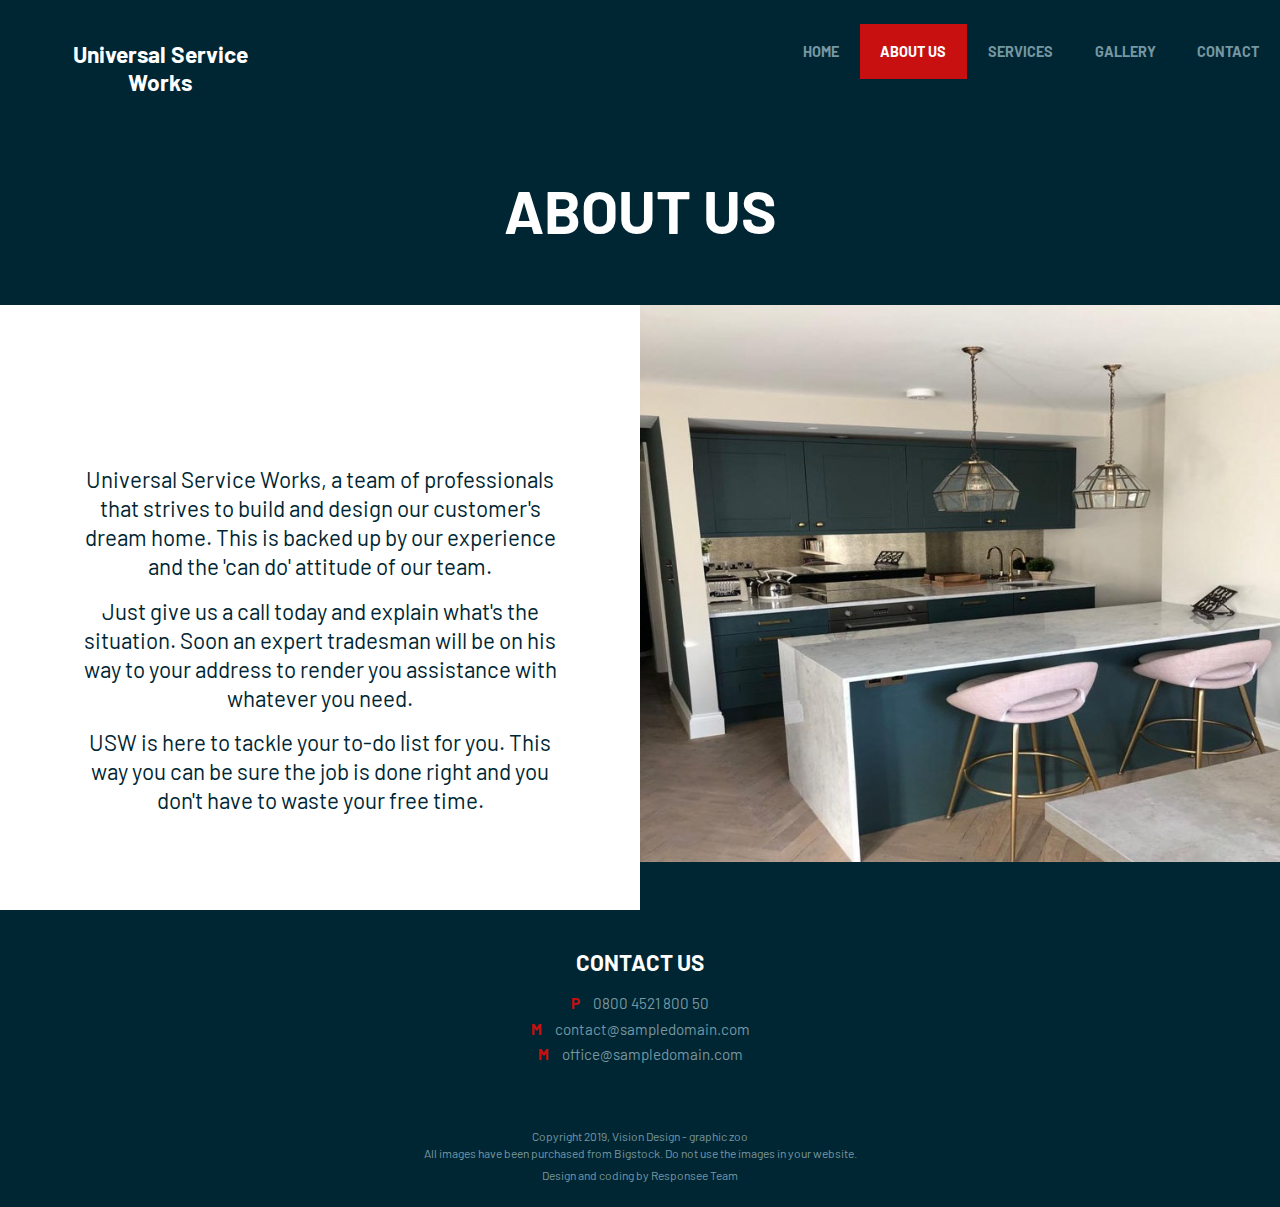
==== about-us.html @ 27ecaf03 "first commit ,base of the webpage" ====
<!DOCTYPE html>
<html lang="en-US">
 <head>
    <meta charset="UTF-8">
    <meta name="viewport" content="width=device-width, initial-scale=1.0" />
    <link rel="icon" href="favicon.png" type="image/x-icon">
    <title>Universal Service Works</title>
    <link rel="stylesheet" href="css/custom.css">
    <link rel="stylesheet" href="css/components.css">
    <link rel="stylesheet" href="css/icons.css">
    <link rel="stylesheet" href="css/responsee.css">
    <link rel="stylesheet" href="owl-carousel/owl.carousel.css">
    <link rel="stylesheet" href="owl-carousel/owl.theme.css">
    <!-- CUSTOM STYLE -->      
    <link rel="stylesheet" href="css/template-style.css">
    <link href="https://fonts.googleapis.com/css?family=Barlow:100,300,400,700,800&amp;subset=latin-ext" rel="stylesheet">  
    <script type="text/javascript" src="js/jquery-1.8.3.min.js"></script>
    <script type="text/javascript" src="js/jquery-ui.min.js"></script>    
 </head>

 <!--
    You can change the color scheme of the page. Just change the class of the <body> tag. 
    You can use this class: "primary-color-white", "primary-color-red", "primary-color-orange", "primary-color-blue", "primary-color-aqua", "primary-color-dark" 
    -->
    
    <!--
    Each element is able to have its own background or text color. Just change the class of the element.  
    You can use this class: 
    "background-white", "background-red", "background-orange", "background-blue", "background-aqua", "background-primary" 
    "text-white", "text-red", "text-orange", "text-blue", "text-aqua", "text-primary"
    -->

   <body class="size-1520 primary-color-red background-dark">
      <!-- PREMIUM FEATURES BUTTON
    	<a target="_blank" class="hide-s" href="../template/bricker-premium-responsive-business-template/" style="position:fixed;top:120px;right:-14px;z-index:10;"><img src="img/premium-features.png" alt=""></a> -->
      <!-- HEADER -->
      <header class="grid">
        <!-- Top Navigation -->
        <nav class="s-12 grid background-none background-primary-hightlight">
           <!-- logo -->
           <a href="index.html" class="m-12 l-3 padding-2x logo text-center" id="logo" >
               
            <b>Universal Service Works</b>
            <!-- <img src="img/logo.jpg"> -->
           </a>
           <div class="top-nav s-12 l-9"> 
              <ul class="top-ul right chevron">
                <li><a href="index.html">Home</a></li>
                <li><a href="about-us.html">About Us</a></li>
                <li><a href="services.html">Services</a></li>
                <li><a href="gallery.html">Gallery</a></li>
                <li><a href="contact.html">Contact</a></li>
              </ul>
           </div>
        </nav>
      </header>
      
      <!-- MAIN -->
      <main role="main">
        <!-- TOP SECTION -->
        <header class="grid">
        	<div class="s-12 padding-2x">
            <h1 class="text-strong text-white text-center center text-size-60 text-uppercase margin-bottom-20">About Us</h1>
           
          </div>
        </header>
  
        
        <!-- SECTION 1 -->
        <section class="grid">        
          <div class="l-6 background-white text-center padding-3x ">
            <h2 class="text-dark" id="about">Universal Service Works, a team of professionals that strives to build and design our customer's dream home. This is backed up by our experience and the 'can do' attitude of our team.</h2>
            <h2 class="text-dark">Just give us a call today and explain what's the situation. Soon an expert tradesman will be on his way to your address to render you assistance with whatever you need.</h2>
            <h2 class="text-dark">USW is here to tackle your to-do list for you. This way you can be sure the job is done right and you don't have to waste your free time.</h2>
           
          </div>
          
          <!-- Image-->
          <img class="l-6 hide-s hide-m" src="img/img-07.jpg">
        </section>
        
        <!-- SECTION 2
        <section class="grid margin margin-bottom padding-2x background-primary">
          <div class="s-12 m-6 l-3">
            <span class="timer text-size-50 text-white text-strong">1500</span>
            <h3 class="text-uppercase text-strong">Ultricies eros sociis</h3>
            <p class="text-size-16 margin-m-bottom-20">Eodem modo typi nonummy maecenas ultricies eros sociis hendrerit dictum.</p> 
          </div>

          <div class="s-12 m-6 l-3">
            <span class="timer text-size-50 text-white text-strong">95</span> <span class="text-size-50 text-white text-strong">%</span>
            <h3 class="text-uppercase text-strong">Magna condimentum suspendisse</h3>
            <p class="text-size-16 margin-m-bottom-20">Duis autem libero ullam magna condimentum suspendisse pellentesque.</p> 
          </div>

          <div class="s-12 m-6 l-3">
            <span class="timer text-size-50 text-white text-strong">287</span>
            <h3 class="text-uppercase text-strong">Consequat phasellus orci</h3>
            <p class="text-size-16 margin-m-bottom-20">Mirum est notare dolor consequat phasellus orci pellentesque hendrerit.</p> 
          </div>

          <div class="s-12 m-6 l-3">
            <span class="timer text-size-50 text-white text-strong">7</span> <span class="text-size-50 text-white text-strong">milion</span>
            <h3 class="text-uppercase text-strong">Augue et venenatis</h3>
            <p class="text-size-16 margin-m-bottom-20">Nam liber tempor erat augue et venenatis lorem ipsum dolor si amet.</p> 
          </div>
        </section>
        -->
        <!-- SECTION 3 
        <section class="grid margin">
          <h2 class="s-12 text-white text-thin text-size-30 text-white text-uppercase margin-top-bottom-20 center text-center">Our <b>Dream Team</b></h2> 
          <div class="s-12 m-6 l-2 margin-bottom">
            <img src="img/team-01.jpg"/>
            <h4 class="background-primary padding text-strong">Frank Star</h4>
            <p class="margin-bottom-10 text-primary text-uppercase">Boss</p>                                                                                                                                          
          </div>
          <div class="s-12 m-6 l-2 margin-bottom">
            <img src="img/team-02.jpg"/>
            <h4 class="background-primary padding text-strong">Jane Naismith</h4>
            <p class="margin-bottom-10 text-primary text-uppercase">Graphic Designer</p>                                                                                                                                          
          </div>
          <div class="s-12 m-6 l-2 margin-bottom"> 
            <img src="img/team-03.jpg"/>
            <h4 class="background-primary padding text-strong">Mark Stoner</h4>
            <p class="margin-bottom-10 text-primary text-uppercase">Web Designer</p>                                                                                                                                          
          </div>
          <div class="s-12 m-6 l-2 margin-bottom"> 
            <img src="img/team-04.jpg"/>
            <h4 class="background-primary padding text-strong">Steve Carpenter</h4>
            <p class="margin-bottom-10 text-primary text-uppercase">Web Developer</p>                                                                                                                                          
          </div>
          <div class="s-12 m-6 l-2 margin-bottom"> 
            <img src="img/team-05.jpg"/>
            <h4 class="background-primary padding text-strong">Steff Kingston</h4>
            <p class="margin-bottom-10 text-primary text-uppercase">Account Manager</p>                                                                                                                                          
          </div>
          <div class="s-12 m-6 l-2 margin-bottom"> 
            <img src="img/team-06.jpg"/>
            <h4 class="background-primary padding text-strong">John Sandman</h4>
            <p class="margin-bottom-10 text-primary text-uppercase">Account Manager</p>                                                                                                                                          
          </div>   
        </section>
                 -->
      </main>
      
       
      <!-- FOOTER -->
      <footer class="grid">
        <!-- Footer - top -->
        <!-- Image
        <div class="s-12 l-3 m-row-3 margin-bottom background-image" style="background-image:url(img/img-04.jpg)"></div>
        
        <div class="s-12 m-9 l-3 padding-2x margin-bottom background-dark">
           <h2 class="text-strong text-uppercase">Who We Are?</h2>
           <p>Lorem ipsum dolor sit amet, consectetuer adipiscing elit, sed diam nonummy nibh euismod tincidunt ut laoreet dolore magna aliquam erat volutpat. Lorem ipsum dolor sit amet, consectetuer adipiscing elit, sed diam nonummy.</p>
        </div>
        
        <div class="s-12 m-9 l-3 padding-2x margin-bottom background-dark">
           <h2 class="text-strong text-uppercase">Where We Are?</h2>
           <img class="full-img" src="img/map.svg" alt=""/>
        </div>
        -->
        <div class="s-12 padding-2x margin-bottom background-dark text-center">
           <h2 class="text-strong text-uppercase">Contact Us</h2>
           <p><b class="text-primary margin-right-10">P</b> 0800 4521 800 50</p>
           <p><b class="text-primary margin-right-10">M</b> <a class="text-primary-hover" href="mailto:contact@sampledomain.com">contact@sampledomain.com</a></p>
           <p><b class="text-primary margin-right-10">M</b> <a class="text-primary-hover" href="mailto:office@sampledomain.com">office@sampledomain.com</a></p>
        </div>
        
        <!-- Footer - bottom -->
        <div class="s-12 text-center margin-bottom">
          <p class="text-size-12">Copyright 2019, Vision Design - graphic zoo</p>
          <p class="text-size-12">All images have been purchased from Bigstock. Do not use the images in your website.</p>
          <p><a class="text-size-12 text-primary-hover" href="http://www.myresponsee.com" title="Responsee - lightweight responsive framework">Design and coding by Responsee Team</a></p>
        </div>
      </footer>                                                                    
      <script type="text/javascript" src="js/responsee.js"></script>
      <script type="text/javascript" src="owl-carousel/owl.carousel.js"></script>
      <script type="text/javascript" src="js/template-scripts.js"></script>

   </body>
</html>
---- css/custom.css ----
/*id  */
#who {
    margin-bottom: 2em !important;
}

#logo {
    font-size: 1.5em !important ;
    color: white !important ;
}

#about {
    padding-top: 5rem !important ;
}
---- css/components.css ----
/*
 * Components CSS - v6 - 2016-07-08
 * https://www.myresponsee.com
 * Copyright 2019, Vision Design - graphic zoo
 * Free to use under the MIT license.
*/
/* Tabs */
.tab-item {
  background: none repeat scroll 0 0 #fff;
  display: none;
  padding: 1.25rem 0;
}
.tab-item.tab-active {
  display: block;
}
.tab-content > .tab-label {
  display: none;
}
.tab-nav > .tab-label {
  float:left;
}
a.tab-label, a.tab-label:link, a.tab-label:visited, a.tab-label:hover {
  background: none repeat scroll 0 0 #262626;
  color: #fff;
  margin-right: 1px;
  padding: 0.625rem 1.25rem;
  transition: background 0.20s linear 0s;
  -o-transition: background 0.20s linear 0s;
  -ms-transition: background 0.20s linear 0s;
  -moz-transition: background 0.20s linear 0s;
  -webkit-transition: background 0.20s linear 0s;
}
a.tab-label:hover,a.tab-label.active-btn {
  background: none repeat scroll 0 0 #999;
}
.tab-label.active-btn {
  cursor: default;
}
.tab-content {
  text-align: left;
}
@media screen and (max-width:768px) {    
  .tab-nav > .tab-label {
    margin: 0.5px 0;
    width: 100%;
  }
}
/* Custom forms */
form.customform input, form.customform select, form.customform textarea, form.customform button {
 font-size:0.9rem;
 font-family:inherit;
 margin-bottom:1.25rem;
} 
form.customform input, form.customform select {height: 2.7rem;}
form.customform input, form.customform textarea, form.customform select { 
 background: none repeat scroll 0 0 #F5F5F5;
 transition: background 0.20s linear 0s;
 -o-transition: background 0.20s linear 0s;
 -ms-transition: background 0.20s linear 0s;
 -moz-transition: background 0.20s linear 0s;
 -webkit-transition: background 0.20s linear 0s;
}
form.customform input:hover, form.customform textarea:hover, form.customform select:hover, form.customform input:focus, form.customform textarea:focus, form.customform select:focus {background: none repeat scroll 0 0 #fff;}
form.customform input, form.customform textarea, form.customform select {
 background: none repeat scroll 0 0 #F5F5F5;
 border: 1px solid #E0E0E0;
 padding: 0.625rem;
 width: 100%;
}
form.customform input[type="file"] {
 border: 1px solid #E0E0E0;
 height: auto;
 max-height: 2.7rem;
 min-height: 2.7rem;
 padding: 0.4rem;
 width: 100%;
}
form.customform input[type="radio"], form.customform input[type="checkbox"] {
 margin-right: 0.625rem;
 width:auto;
 padding:0;
 height:auto;
}
form.customform option {padding: 0.625rem;}
form.customform select[multiple="multiple"] {height: auto;}
form.customform button {
 width: 100%;
 background: none repeat scroll 0 0 #152732;
 border: 0 none;
 color: #fff;
 height: 2.7rem;
 padding: 0.625rem;
 cursor:pointer;
 width: 100%;
 transition: background 0.20s linear 0s;
 -o-transition: background 0.20s linear 0s;
 -ms-transition: background 0.20s linear 0s;
 -moz-transition: background 0.20s linear 0s;
 -webkit-transition: background 0.20s linear 0s;
}
/* Tooltip */
a.tooltip-container,.tooltip-container {
  border-bottom:1px dotted;
  border-bottom-color: color;
  cursor: help;
  font-weight: 600;
}
a .tooltip-content,.tooltip-content {
  background: #152732 none repeat scroll 0 0;
  color: #fff!important;
  border-radius: 3px;
  display: none;
  font-size: 0.8rem;
  font-weight: normal;
  line-height: 1.3rem;
  margin-top: -1.25rem;
  max-width: 300px;
  padding: 0.625rem;
  position: absolute;
  z-index: 10;
}
.tooltip-content::after {
  border-left: 9px solid transparent;
  border-right: 9px solid transparent;
  border-top: 7px solid #152732;
  bottom: -5px;
  clear: both;
  content: "";
  height: 0;
  left: 50%;
  margin-left: -5px;
  position: absolute;
  width: 0;
}
a.tooltip-content.tooltip-bottom,.tooltip-content.tooltip-bottom {
  margin-top: 1.25rem;
}
.tooltip-content.tooltip-bottom::after {
  border-left: 9px solid transparent;
  border-right: 9px solid transparent;
  border-top: 0;
  border-bottom: 7px solid #152732;
  top: -5px;
}
/* Buttons */
.button,a.button,a.button:link,a.button:active,a.button:visited {
  background: #777 none repeat scroll 0 0;
  border: 0;
  color: #fff;
  cursor: pointer;
  display: inline-block;
  font-size: 0.85rem;
  padding: 0.825rem 1rem;
  text-align: center;
  transition: all 0.20s linear 0s;
  -o-transition: all 0.20s linear 0s;
  -ms-transition: all 0.20s linear 0s;
  -moz-transition: all 0.20s linear 0s;
  -webkit-transition: all 0.20s linear 0s;
}
.button.rounded-btn {
  border-radius: 4px;
}
.button.rounded-full-btn {
  border-radius: 100px;
}
.button:hover {box-shadow: 0 0 10px 100px rgba(255,255,255,0.15) inset;}
.button.secondary-btn,a.button.secondary-btn,a.button.secondary-btn:link,a.button.secondary-btn:active,a.button.secondary-btn:visited {
  background: #444 none repeat scroll 0 0;
}
.button.cancel-btn,a.button.cancel-btn,a.button.cancel-btn:link,a.button.cancel-btn:active,a.button.cancel-btn:visited {
  background: #dc003a none repeat scroll 0 0;
}
.button.submit-btn,a.button.submit-btn,a.button.submit-btn:link,a.button.submit-btn:active,a.button.submit-btn:visited {
  background: #b4bf04 none repeat scroll 0 0;
}
.button.reload-btn,a.button.reload-btn,a.button.reload-btn:link,a.button.reload-btn:active,a.button.reload-btn:visited {
  background: #ff9800 none repeat scroll 0 0;
}
.button.disabled-btn {
  cursor: not-allowed!important;
  opacity: 0.2;
}
.button i {
  background: rgba(0, 0, 0, 0.1) none repeat scroll 0 0;
  border-radius: 27px;
  color: #fff!important;
  display: inline-block;
  font-size: 0.8rem;
  height: 27px;
  line-height: 27px;
  margin-right: 5px;
  width: 27px;
  transition: all 0.20s linear 0s;
  -o-transition: all 0.20s linear 0s;
  -ms-transition: all 0.20s linear 0s;
  -moz-transition: all 0.20s linear 0s;
  -webkit-transition: all 0.20s linear 0s;
}
.button:hover > i {
  background: rgba(0, 0, 0, 0.06) none repeat scroll 0 0;
}
.grid .button {
    width: 100%;
}
---- css/icons.css ----
/* Icon font - MFG labs */
@font-face {
  font-family: 'mfg';
    src: url('../font/mfglabsiconset-webfont.eot');
    src: url('../font/mfglabsiconset-webfont.svg#mfg_labs_iconsetregular') format('svg'),
   		   url('../font/mfglabsiconset-webfont.eot?#iefix') format('embedded-opentype'),
         url('../font/mfglabsiconset-webfont.woff') format('woff'),
         url('../font/mfglabsiconset-webfont.ttf') format('truetype');
    font-weight: normal;
    font-style: normal;
}

.icon-cloud,
.icon-at,
.icon-plus,
.icon-minus,
.icon-arrow_up,
.icon-arrow_down,
.icon-arrow_right,
.icon-arrow_left,
.icon-chevron_down,
.icon-chevron_up,
.icon-chevron_right,
.icon-chevron_left,
.icon-reorder,
.icon-list,
.icon-reorder_square,
.icon-reorder_square_line,
.icon-coverflow,
.icon-coverflow_line,
.icon-pause,
.icon-play,
.icon-step_forward,
.icon-step_backward,
.icon-fast_forward,
.icon-fast_backward,
.icon-cloud_upload,
.icon-cloud_download,
.icon-data_science,
.icon-data_science_black,
.icon-globe,
.icon-globe_black,
.icon-math_ico,
.icon-math,
.icon-math_black,
.icon-paperplane_ico,
.icon-paperplane,
.icon-paperplane_black,
.icon-color_balance,
.icon-star,
.icon-star_half,
.icon-star_empty,
.icon-star_half_empty,
.icon-reload,
.icon-heart,
.icon-heart_broken,
.icon-hashtag,
.icon-reply,
.icon-retweet,
.icon-signin,
.icon-signout,
.icon-download,
.icon-upload,
.icon-placepin,
.icon-display_screen,
.icon-tablet,
.icon-smartphone,
.icon-connected_object,
.icon-lock,
.icon-unlock,
.icon-camera,
.icon-isight,
.icon-video_camera,
.icon-random,
.icon-message,
.icon-discussion,
.icon-calendar,
.icon-ringbell,
.icon-movie,
.icon-mail,
.icon-pen,
.icon-settings,
.icon-measure,
.icon-vector,
.icon-vector_pen,
.icon-mute_on,
.icon-mute_off,
.icon-home,
.icon-sheet,
.icon-arrow_big_right,
.icon-arrow_big_left,
.icon-arrow_big_down,
.icon-arrow_big_up,
.icon-dribbble_circle,
.icon-dribbble,
.icon-facebook_circle,
.icon-facebook,
.icon-git_circle_alt,
.icon-git_circle,
.icon-git,
.icon-octopus,
.icon-twitter_circle,
.icon-twitter,
.icon-google_plus_circle,
.icon-google_plus,
.icon-linked_in_circle,
.icon-linked_in,
.icon-instagram,
.icon-instagram_circle,
.icon-mfg_icon,
.icon-xing,
.icon-xing_circle,
.icon-mfg_icon_circle,
.icon-user,
.icon-user_male,
.icon-user_female,
.icon-users,
.icon-file_open,
.icon-file_close,
.icon-file_alt,
.icon-file_close_alt,
.icon-attachment,
.icon-check,
.icon-cross_mark,
.icon-cancel_circle,
.icon-check_circle,
.icon-magnifying,
.icon-inbox,
.icon-clock,
.icon-stopwatch,
.icon-hourglass,
.icon-trophy,
.icon-unlock_alt,
.icon-lock_alt,
.icon-arrow_doubled_right,
.icon-arrow_doubled_left,
.icon-arrow_doubled_down,
.icon-arrow_doubled_up,
.icon-link,
.icon-warning,
.icon-warning_alt,
.icon-magnifying_plus,
.icon-magnifying_minus,
.icon-white_question,
.icon-black_question,
.icon-stop,
.icon-share,
.icon-eye,
.icon-trash_can,
.icon-hard_drive,
.icon-information_black,
.icon-information_white,
.icon-printer,
.icon-letter,
.icon-soundcloud,
.icon-soundcloud_circle,
.icon-anchor,
.icon-female_sign,
.icon-male_sign,
.icon-joystick,
.icon-high_voltage,
.icon-fire,
.icon-newspaper,
.icon-chart,
.icon-spread,
.icon-spinner_1,
.icon-spinner_2,
.icon-chart_alt,
.icon-label,
.icon-brush,
.icon-refresh,
.icon-node,
.icon-node_2,
.icon-node_3,
.icon-link_2_nodes,
.icon-link_3_nodes,
.icon-link_loop_nodes,
.icon-node_size,
.icon-node_color,
.icon-layout_directed,
.icon-layout_radial,
.icon-layout_hierarchical,
.icon-node_link_direction,
.icon-node_link_short_path,
.icon-node_cluster,
.icon-display_graph,
.icon-node_link_weight,
.icon-more_node_links,
.icon-node_shape,
.icon-node_icon,
.icon-node_text,
.icon-node_link_text,
.icon-node_link_color,
.icon-node_link_shape,
.icon-credit_card,
.icon-disconnect,
.icon-graph,
.icon-new_user {
  font-family: 'mfg';
  font-style: normal;
  font-variant: normal;
  font-weight: normal;
  color:#e3e3e3;
  speak: none; 
  text-transform: none;
  /* Better Font Rendering =========== */
  -webkit-font-smoothing: antialiased;
  -moz-osx-font-smoothing: grayscale;
}
.icon2x {font-size: 2rem;}
.icon3x {font-size: 3rem;}

.icon-cloud:before { content: "\2601"; }
.icon-at:before { content: "\0040"; }
.icon-plus:before { content: "\002B"; }
.icon-minus:before { content: "\2212"; }
.icon-arrow_up:before { content: "\2191"; }
.icon-arrow_down:before { content: "\2193"; }
.icon-arrow_right:before { content: "\2192"; }
.icon-arrow_left:before { content: "\2190"; }
.icon-chevron_down:before { content: "\f004"; }
.icon-chevron_up:before { content: "\f005"; }
.icon-chevron_right:before { content: "\f006"; }
.icon-chevron_left:before { content: "\f007"; }
.icon-reorder:before { content: "\f008"; }
.icon-list:before { content: "\f009"; }
.icon-reorder_square:before { content: "\f00a"; }
.icon-reorder_square_line:before { content: "\f00b"; }
.icon-coverflow:before { content: "\f00c"; }
.icon-coverflow_line:before { content: "\f00d"; }
.icon-pause:before { content: "\f00e"; }
.icon-play:before { content: "\f00f"; }
.icon-step_forward:before { content: "\f010"; }
.icon-step_backward:before { content: "\f011"; }
.icon-fast_forward:before { content: "\f012"; }
.icon-fast_backward:before { content: "\f013"; }
.icon-cloud_upload:before { content: "\f014"; }
.icon-cloud_download:before { content: "\f015"; }
.icon-data_science:before { content: "\f016"; }
.icon-data_science_black:before { content: "\f017"; }
.icon-globe:before { content: "\f018"; }
.icon-globe_black:before { content: "\f019"; }
.icon-math_ico:before { content: "\f01a"; }
.icon-math:before { content: "\f01b"; }
.icon-math_black:before { content: "\f01c"; }
.icon-paperplane_ico:before { content: "\f01d"; }
.icon-paperplane:before { content: "\f01e"; }
.icon-paperplane_black:before { content: "\f01f"; }
.icon-color_balance:before { content: "\f020"; }
.icon-star:before { content: "\2605"; }
.icon-star_half:before { content: "\f022"; }
.icon-star_empty:before { content: "\2606"; }
.icon-star_half_empty:before { content: "\f024"; }
.icon-reload:before { content: "\f025"; }
.icon-heart:before { content: "\2665"; }
.icon-heart_broken:before { content: "\f028"; }
.icon-hashtag:before { content: "\f029"; }
.icon-reply:before { content: "\f02a"; }
.icon-retweet:before { content: "\f02b"; }
.icon-signin:before { content: "\f02c"; }
.icon-signout:before { content: "\f02d"; }
.icon-download:before { content: "\f02e"; }
.icon-upload:before { content: "\f02f"; }
.icon-placepin:before { content: "\f031"; }
.icon-display_screen:before { content: "\f032"; }
.icon-tablet:before { content: "\f033"; }
.icon-smartphone:before { content: "\f034"; }
.icon-connected_object:before { content: "\f035"; }
.icon-lock:before { content: "\F512"; }
.icon-unlock:before { content: "\F513"; }
.icon-camera:before { content: "\F4F7"; }
.icon-isight:before { content: "\f039"; }
.icon-video_camera:before { content: "\f03a"; }
.icon-random:before { content: "\f03b"; }
.icon-message:before { content: "\F4AC"; }
.icon-discussion:before { content: "\f03d"; }
.icon-calendar:before { content: "\F4C5"; }
.icon-ringbell:before { content: "\f03f"; }
.icon-movie:before { content: "\f040"; }
.icon-mail:before { content: "\2709"; }
.icon-pen:before { content: "\270F"; }
.icon-settings:before { content: "\9881"; }
.icon-measure:before { content: "\f044"; }
.icon-vector:before { content: "\f045"; }
.icon-vector_pen:before { content: "\2712"; }
.icon-mute_on:before { content: "\f047"; }
.icon-mute_off:before { content: "\f048"; }
.icon-home:before { content: "\2302"; }
.icon-sheet:before { content: "\f04a"; }
.icon-arrow_big_right:before { content: "\21C9"; }
.icon-arrow_big_left:before { content: "\21C7"; }
.icon-arrow_big_down:before { content: "\21CA"; }
.icon-arrow_big_up:before { content: "\21C8"; }
.icon-dribbble_circle:before { content: "\f04f"; }
.icon-dribbble:before { content: "\f050"; }
.icon-facebook_circle:before { content: "\f051"; }
.icon-facebook:before { content: "\f052"; }
.icon-git_circle_alt:before { content: "\f053"; }
.icon-git_circle:before { content: "\f054"; }
.icon-git:before { content: "\f055"; }
.icon-octopus:before { content: "\f056"; }
.icon-twitter_circle:before { content: "\f057"; }
.icon-twitter:before { content: "\f058"; }
.icon-google_plus_circle:before { content: "\f059"; }
.icon-google_plus:before { content: "\f05a"; }
.icon-linked_in_circle:before { content: "\f05b"; }
.icon-linked_in:before { content: "\f05c"; }
.icon-instagram:before { content: "\f05d"; }
.icon-instagram_circle:before { content: "\f05e"; }
.icon-mfg_icon:before { content: "\f05f"; }
.icon-xing:before { content: "\F532"; }
.icon-xing_circle:before { content: "\F533"; }
.icon-mfg_icon_circle:before { content: "\f060"; }
.icon-user:before { content: "\f061"; }
.icon-user_male:before { content: "\f062"; }
.icon-user_female:before { content: "\f063"; }
.icon-users:before { content: "\f064"; }
.icon-file_open:before { content: "\F4C2"; }
.icon-file_close:before { content: "\f067"; }
.icon-file_alt:before { content: "\f068"; }
.icon-file_close_alt:before { content: "\f069"; }
.icon-attachment:before { content: "\f06a"; }
.icon-check:before { content: "\2713"; }
.icon-cross_mark:before { content: "\274C"; }
.icon-cancel_circle:before { content: "\F06E"; }
.icon-check_circle:before { content: "\f06d"; }
.icon-magnifying:before { content: "\F50D"; }
.icon-inbox:before { content: "\f070"; }
.icon-clock:before { content: "\23F2"; }
.icon-stopwatch:before { content: "\23F1"; }
.icon-hourglass:before { content: "\231B"; }
.icon-trophy:before { content: "\f074"; }
.icon-unlock_alt:before { content: "\F075"; }
.icon-lock_alt:before { content: "\F510"; }
.icon-arrow_doubled_right:before { content: "\21D2"; }
.icon-arrow_doubled_left:before { content: "\21D0"; }
.icon-arrow_doubled_down:before { content: "\21D3"; }
.icon-arrow_doubled_up:before { content: "\21D1"; }
.icon-link:before { content: "\f07B"; }
.icon-warning:before { content: "\2757"; }
.icon-warning_alt:before { content: "\2755"; }
.icon-magnifying_plus:before { content: "\f07E"; }
.icon-magnifying_minus:before { content: "\f07F"; }
.icon-white_question:before { content: "\2754"; }
.icon-black_question:before { content: "\2753"; }
.icon-stop:before { content: "\f080"; }
.icon-share:before { content: "\f081"; }
.icon-eye:before { content: "\f082"; }
.icon-trash_can:before { content: "\f083"; }
.icon-hard_drive:before { content: "\f084"; }
.icon-information_black:before { content: "\f085"; }
.icon-information_white:before { content: "\f086"; }
.icon-printer:before { content: "\f087"; }
.icon-letter:before { content: "\f088"; }
.icon-soundcloud:before { content: "\f089"; }
.icon-soundcloud_circle:before { content: "\f08A"; }
.icon-anchor:before { content: "\2693"; }
.icon-female_sign:before { content: "\2640"; }
.icon-male_sign:before { content: "\2642"; }
.icon-joystick:before { content: "\F514"; }
.icon-high_voltage:before { content: "\26A1"; }
.icon-fire:before { content: "\F525"; }
.icon-newspaper:before { content: "\F4F0"; }
.icon-chart:before { content: "\F526"; }
.icon-spread:before { content: "\F527"; }
.icon-spinner_1:before { content: "\F528"; }
.icon-spinner_2:before { content: "\F529"; }
.icon-chart_alt:before { content: "\F530"; }
.icon-label:before { content: "\F531"; }
.icon-brush:before { content: "\E000"; }
.icon-refresh:before { content: "\E001"; }
.icon-node:before { content: "\E002"; }
.icon-node_2:before { content: "\E003"; }
.icon-node_3:before { content: "\E004"; }
.icon-link_2_nodes:before { content: "\E005"; }
.icon-link_3_nodes:before { content: "\E006"; }
.icon-link_loop_nodes:before { content: "\E007"; }
.icon-node_size:before { content: "\E008"; }
.icon-node_color:before { content: "\E009"; }
.icon-layout_directed:before { content: "\E010"; }
.icon-layout_radial:before { content: "\E011"; }
.icon-layout_hierarchical:before { content: "\E012"; }
.icon-node_link_direction:before { content: "\E013"; }
.icon-node_link_short_path:before { content: "\E014"; }
.icon-node_cluster:before { content: "\E015"; }
.icon-display_graph:before { content: "\E016"; }
.icon-node_link_weight:before { content: "\E017"; }
.icon-more_node_links:before { content: "\E018"; }
.icon-node_shape:before { content: "\E00A"; }
.icon-node_icon:before { content: "\E00B"; }
.icon-node_text:before { content: "\E00C"; }
.icon-node_link_text:before { content: "\E00D"; }
.icon-node_link_color:before { content: "\E00E"; }
.icon-node_link_shape:before { content: "\E00F"; }
.icon-credit_card:before { content: "\F4B3"; }
.icon-disconnect:before { content: "\F534"; }
.icon-graph:before { content: "\F535"; }
.icon-new_user:before { content: "\F536"; }


/* Icon font - Simple Line Icons */
@font-face {
  font-family: 'sli';
  src: url('../font/Simple-Line-Icons.eot?v=2.2.2');
  src: url('../font/Simple-Line-Icons.eot?v=2.2.2#iefix') format('embedded-opentype'), url('../font/Simple-Line-Icons.ttf?v=2.2.2') format('truetype'), url('../font/Simple-Line-Icons.woff2?v=2.2.2') format('woff2'), url('../font/Simple-Line-Icons.woff?v=2.2.2') format('woff'), url('../font/Simple-Line-Icons.svg?v=2.2.2#simple-line-icons') format('svg');
  font-weight: normal;
  font-style: normal;
}

.icon-sli-user,
.icon-sli-people,
.icon-sli-user-female,
.icon-sli-user-follow,
.icon-sli-user-following,
.icon-sli-user-unfollow,
.icon-sli-login,
.icon-sli-logout,
.icon-sli-emotsmile,
.icon-sli-phone,
.icon-sli-call-end,
.icon-sli-call-in,
.icon-sli-call-out,
.icon-sli-map,
.icon-sli-location-pin,
.icon-sli-direction,
.icon-sli-directions,
.icon-sli-compass,
.icon-sli-layers,
.icon-sli-menu,
.icon-sli-list,
.icon-sli-options-vertical,
.icon-sli-options,
.icon-sli-arrow-down,
.icon-sli-arrow-left,
.icon-sli-arrow-right,
.icon-sli-arrow-up,
.icon-sli-arrow-up-circle,
.icon-sli-arrow-left-circle,
.icon-sli-arrow-right-circle,
.icon-sli-arrow-down-circle,
.icon-sli-check,
.icon-sli-clock,
.icon-sli-plus,
.icon-sli-minus,
.icon-sli-close,
.icon-sli-organization,
.icon-sli-trophy,
.icon-sli-screen-smartphone,
.icon-sli-screen-desktop,
.icon-sli-plane,
.icon-sli-notebook,
.icon-sli-mustache,
.icon-sli-mouse,
.icon-sli-magnet,
.icon-sli-energy,
.icon-sli-disc,
.icon-sli-cursor,
.icon-sli-cursor-move,
.icon-sli-crop,
.icon-sli-chemistry,
.icon-sli-speedometer,
.icon-sli-shield,
.icon-sli-screen-tablet,
.icon-sli-magic-wand,
.icon-sli-hourglass,
.icon-sli-graduation,
.icon-sli-ghost,
.icon-sli-game-controller,
.icon-sli-fire,
.icon-sli-eyeglass,
.icon-sli-envelope-open,
.icon-sli-envelope-letter,
.icon-sli-bell,
.icon-sli-badge,
.icon-sli-anchor,
.icon-sli-wallet,
.icon-sli-vector,
.icon-sli-speech,
.icon-sli-puzzle,
.icon-sli-printer,
.icon-sli-present,
.icon-sli-playlist,
.icon-sli-pin,
.icon-sli-picture,
.icon-sli-handbag,
.icon-sli-globe-alt,
.icon-sli-globe,
.icon-sli-folder-alt,
.icon-sli-folder,
.icon-sli-film,
.icon-sli-feed,
.icon-sli-drop,
.icon-sli-drawer,
.icon-sli-docs,
.icon-sli-doc,
.icon-sli-diamond,
.icon-sli-cup,
.icon-sli-calculator,
.icon-sli-bubbles,
.icon-sli-briefcase,
.icon-sli-book-open,
.icon-sli-basket-loaded,
.icon-sli-basket,
.icon-sli-bag,
.icon-sli-action-undo,
.icon-sli-action-redo,
.icon-sli-wrench,
.icon-sli-umbrella,
.icon-sli-trash,
.icon-sli-tag,
.icon-sli-support,
.icon-sli-frame,
.icon-sli-size-fullscreen,
.icon-sli-size-actual,
.icon-sli-shuffle,
.icon-sli-share-alt,
.icon-sli-share,
.icon-sli-rocket,
.icon-sli-question,
.icon-sli-pie-chart,
.icon-sli-pencil,
.icon-sli-note,
.icon-sli-loop,
.icon-sli-home,
.icon-sli-grid,
.icon-sli-graph,
.icon-sli-microphone,
.icon-sli-music-tone-alt,
.icon-sli-music-tone,
.icon-sli-earphones-alt,
.icon-sli-earphones,
.icon-sli-equalizer,
.icon-sli-like,
.icon-sli-dislike,
.icon-sli-control-start,
.icon-sli-control-rewind,
.icon-sli-control-play,
.icon-sli-control-pause,
.icon-sli-control-forward,
.icon-sli-control-end,
.icon-sli-volume-1,
.icon-sli-volume-2,
.icon-sli-volume-off,
.icon-sli-calendar,
.icon-sli-bulb,
.icon-sli-chart,
.icon-sli-ban,
.icon-sli-bubble,
.icon-sli-camrecorder,
.icon-sli-camera,
.icon-sli-cloud-download,
.icon-sli-cloud-upload,
.icon-sli-envelope,
.icon-sli-eye,
.icon-sli-flag,
.icon-sli-heart,
.icon-sli-info,
.icon-sli-key,
.icon-sli-link,
.icon-sli-lock,
.icon-sli-lock-open,
.icon-sli-magnifier,
.icon-sli-magnifier-add,
.icon-sli-magnifier-remove,
.icon-sli-paper-clip,
.icon-sli-paper-plane,
.icon-sli-power,
.icon-sli-refresh,
.icon-sli-reload,
.icon-sli-settings,
.icon-sli-star,
.icon-sli-symbol-female,
.icon-sli-symbol-male,
.icon-sli-target,
.icon-sli-credit-card,
.icon-sli-paypal,
.icon-sli-social-tumblr,
.icon-sli-social-twitter,
.icon-sli-social-facebook,
.icon-sli-social-instagram,
.icon-sli-social-linkedin,
.icon-sli-social-pinterest,
.icon-sli-social-github,
.icon-sli-social-google,
.icon-sli-social-reddit,
.icon-sli-social-skype,
.icon-sli-social-dribbble,
.icon-sli-social-behance,
.icon-sli-social-foursqare,
.icon-sli-social-soundcloud,
.icon-sli-social-spotify,
.icon-sli-social-stumbleupon,
.icon-sli-social-youtube,
.icon-sli-social-dropbox {
  font-family: 'sli';
  font-style: normal;  
  font-variant: normal;
  font-weight: normal;
  color:#e3e3e3;
  speak: none;
  text-transform: none;
  /* Better Font Rendering =========== */
  -webkit-font-smoothing: antialiased;
  -moz-osx-font-smoothing: grayscale;
}
.icon-sli-user:before { content: "\e005"; }
.icon-sli-people:before { content: "\e001"; }
.icon-sli-user-female:before { content: "\e000"; }
.icon-sli-user-follow:before { content: "\e002"; }
.icon-sli-user-following:before { content: "\e003"; }
.icon-sli-user-unfollow:before { content: "\e004"; }
.icon-sli-login:before { content: "\e066"; }
.icon-sli-logout:before { content: "\e065"; }
.icon-sli-emotsmile:before { content: "\e021"; }
.icon-sli-phone:before { content: "\e600"; }
.icon-sli-call-end:before { content: "\e048"; }
.icon-sli-call-in:before { content: "\e047"; }
.icon-sli-call-out:before { content: "\e046"; }
.icon-sli-map:before { content: "\e033"; }
.icon-sli-location-pin:before { content: "\e096"; }
.icon-sli-direction:before { content: "\e042"; }
.icon-sli-directions:before { content: "\e041"; }
.icon-sli-compass:before { content: "\e045"; }
.icon-sli-layers:before { content: "\e034"; }
.icon-sli-menu:before { content: "\e601"; }
.icon-sli-list:before { content: "\e067"; }
.icon-sli-options-vertical:before { content: "\e602"; }
.icon-sli-options:before { content: "\e603"; }
.icon-sli-arrow-down:before { content: "\e604"; }
.icon-sli-arrow-left:before { content: "\e605"; }
.icon-sli-arrow-right:before { content: "\e606"; }
.icon-sli-arrow-up:before { content: "\e607"; }
.icon-sli-arrow-up-circle:before { content: "\e078"; }
.icon-sli-arrow-left-circle:before { content: "\e07a"; }
.icon-sli-arrow-right-circle:before { content: "\e079"; }
.icon-sli-arrow-down-circle:before { content: "\e07b"; }
.icon-sli-check:before { content: "\e080"; }
.icon-sli-clock:before { content: "\e081"; }
.icon-sli-plus:before { content: "\e095"; }
.icon-sli-minus:before { content: "\e615"; }
.icon-sli-close:before { content: "\e082"; }
.icon-sli-organization:before { content: "\e616"; }

.icon-sli-trophy:before { content: "\e006"; }
.icon-sli-screen-smartphone:before { content: "\e010"; }
.icon-sli-screen-desktop:before { content: "\e011"; }
.icon-sli-plane:before { content: "\e012"; }
.icon-sli-notebook:before { content: "\e013"; }
.icon-sli-mustache:before { content: "\e014"; }
.icon-sli-mouse:before { content: "\e015"; }
.icon-sli-magnet:before { content: "\e016"; }
.icon-sli-energy:before { content: "\e020"; }
.icon-sli-disc:before { content: "\e022"; }
.icon-sli-cursor:before { content: "\e06e"; }
.icon-sli-cursor-move:before { content: "\e023"; }
.icon-sli-crop:before { content: "\e024"; }
.icon-sli-chemistry:before { content: "\e026"; }
.icon-sli-speedometer:before { content: "\e007"; }
.icon-sli-shield:before { content: "\e00e"; }
.icon-sli-screen-tablet:before { content: "\e00f"; }
.icon-sli-magic-wand:before { content: "\e017"; }
.icon-sli-hourglass:before { content: "\e018"; }
.icon-sli-graduation:before { content: "\e019"; }
.icon-sli-ghost:before { content: "\e01a"; }
.icon-sli-game-controller:before { content: "\e01b"; }
.icon-sli-fire:before { content: "\e01c"; }
.icon-sli-eyeglass:before { content: "\e01d"; }
.icon-sli-envelope-open:before { content: "\e01e"; }
.icon-sli-envelope-letter:before { content: "\e01f"; }
.icon-sli-bell:before { content: "\e027"; }
.icon-sli-badge:before { content: "\e028"; }
.icon-sli-anchor:before { content: "\e029"; }
.icon-sli-wallet:before { content: "\e02a"; }
.icon-sli-vector:before { content: "\e02b"; }
.icon-sli-speech:before { content: "\e02c"; }
.icon-sli-puzzle:before { content: "\e02d"; }
.icon-sli-printer:before { content: "\e02e"; }
.icon-sli-present:before { content: "\e02f"; }
.icon-sli-playlist:before { content: "\e030"; }
.icon-sli-pin:before { content: "\e031"; }
.icon-sli-picture:before { content: "\e032"; }
.icon-sli-handbag:before { content: "\e035"; }
.icon-sli-globe-alt:before { content: "\e036"; }
.icon-sli-globe:before { content: "\e037"; }
.icon-sli-folder-alt:before { content: "\e039"; }
.icon-sli-folder:before { content: "\e089"; }
.icon-sli-film:before { content: "\e03a"; }
.icon-sli-feed:before { content: "\e03b"; }
.icon-sli-drop:before { content: "\e03e"; }
.icon-sli-drawer:before { content: "\e03f"; }
.icon-sli-docs:before { content: "\e040"; }
.icon-sli-doc:before { content: "\e085"; }
.icon-sli-diamond:before { content: "\e043"; }
.icon-sli-cup:before { content: "\e044"; }
.icon-sli-calculator:before { content: "\e049"; }
.icon-sli-bubbles:before { content: "\e04a"; }
.icon-sli-briefcase:before { content: "\e04b"; }
.icon-sli-book-open:before { content: "\e04c"; }
.icon-sli-basket-loaded:before { content: "\e04d"; }
.icon-sli-basket:before { content: "\e04e"; }
.icon-sli-bag:before { content: "\e04f"; }
.icon-sli-action-undo:before { content: "\e050"; }
.icon-sli-action-redo:before { content: "\e051"; }
.icon-sli-wrench:before { content: "\e052"; }
.icon-sli-umbrella:before { content: "\e053"; }
.icon-sli-trash:before { content: "\e054"; }
.icon-sli-tag:before { content: "\e055"; }
.icon-sli-support:before { content: "\e056"; }
.icon-sli-frame:before { content: "\e038"; }
.icon-sli-size-fullscreen:before { content: "\e057"; }
.icon-sli-size-actual:before { content: "\e058"; }
.icon-sli-shuffle:before { content: "\e059"; }
.icon-sli-share-alt:before { content: "\e05a"; }
.icon-sli-share:before { content: "\e05b"; }
.icon-sli-rocket:before { content: "\e05c"; }
.icon-sli-question:before { content: "\e05d"; }
.icon-sli-pie-chart:before { content: "\e05e"; }
.icon-sli-pencil:before { content: "\e05f"; }
.icon-sli-note:before { content: "\e060"; }
.icon-sli-loop:before { content: "\e064"; }
.icon-sli-home:before { content: "\e069"; }
.icon-sli-grid:before { content: "\e06a"; }
.icon-sli-graph:before { content: "\e06b"; }
.icon-sli-microphone:before { content: "\e063"; }
.icon-sli-music-tone-alt:before { content: "\e061"; }
.icon-sli-music-tone:before { content: "\e062"; }
.icon-sli-earphones-alt:before { content: "\e03c"; }
.icon-sli-earphones:before { content: "\e03d"; }
.icon-sli-equalizer:before { content: "\e06c"; }
.icon-sli-like:before { content: "\e068"; }
.icon-sli-dislike:before { content: "\e06d"; }
.icon-sli-control-start:before { content: "\e06f"; }
.icon-sli-control-rewind:before { content: "\e070"; }
.icon-sli-control-play:before { content: "\e071"; }
.icon-sli-control-pause:before { content: "\e072"; }
.icon-sli-control-forward:before { content: "\e073"; }
.icon-sli-control-end:before { content: "\e074"; }
.icon-sli-volume-1:before { content: "\e09f"; }
.icon-sli-volume-2:before { content: "\e0a0"; }
.icon-sli-volume-off:before { content: "\e0a1"; }
.icon-sli-calendar:before { content: "\e075"; }
.icon-sli-bulb:before { content: "\e076"; }
.icon-sli-chart:before { content: "\e077"; }
.icon-sli-ban:before { content: "\e07c"; }
.icon-sli-bubble:before { content: "\e07d"; }
.icon-sli-camrecorder:before { content: "\e07e"; }
.icon-sli-camera:before { content: "\e07f"; }
.icon-sli-cloud-download:before { content: "\e083"; }
.icon-sli-cloud-upload:before { content: "\e084"; }
.icon-sli-envelope:before { content: "\e086"; }
.icon-sli-eye:before { content: "\e087"; }
.icon-sli-flag:before { content: "\e088"; }
.icon-sli-heart:before { content: "\e08a"; }
.icon-sli-info:before { content: "\e08b"; }
.icon-sli-key:before { content: "\e08c"; }
.icon-sli-link:before { content: "\e08d"; }
.icon-sli-lock:before { content: "\e08e"; }
.icon-sli-lock-open:before { content: "\e08f"; }
.icon-sli-magnifier:before { content: "\e090"; }
.icon-sli-magnifier-add:before { content: "\e091"; }
.icon-sli-magnifier-remove:before { content: "\e092"; }
.icon-sli-paper-clip:before { content: "\e093"; }
.icon-sli-paper-plane:before { content: "\e094"; }
.icon-sli-power:before { content: "\e097"; }
.icon-sli-refresh:before { content: "\e098"; }
.icon-sli-reload:before { content: "\e099"; }
.icon-sli-settings:before { content: "\e09a"; }
.icon-sli-star:before { content: "\e09b"; }
.icon-sli-symbol-female:before { content: "\e09c"; }
.icon-sli-symbol-male:before { content: "\e09d"; }
.icon-sli-target:before { content: "\e09e"; }
.icon-sli-credit-card:before { content: "\e025"; }
.icon-sli-paypal:before { content: "\e608"; }
.icon-sli-social-tumblr:before { content: "\e00a"; }
.icon-sli-social-twitter:before { content: "\e009"; }
.icon-sli-social-facebook:before { content: "\e00b"; }
.icon-sli-social-instagram:before { content: "\e609"; }
.icon-sli-social-linkedin:before { content: "\e60a"; }
.icon-sli-social-pinterest:before { content: "\e60b"; }
.icon-sli-social-github:before { content: "\e60c"; }
.icon-sli-social-google:before { content: "\e60d"; }
.icon-sli-social-reddit:before { content: "\e60e"; }
.icon-sli-social-skype:before { content: "\e60f"; }
.icon-sli-social-dribbble:before { content: "\e00d"; }
.icon-sli-social-behance:before { content: "\e610"; }
.icon-sli-social-foursqare:before { content: "\e611"; }
.icon-sli-social-soundcloud:before { content: "\e612"; }
.icon-sli-social-spotify:before { content: "\e613"; }
.icon-sli-social-stumbleupon:before { content: "\e614"; }
.icon-sli-social-youtube:before { content: "\e008"; }
.icon-sli-social-dropbox:before { content: "\e00c"; }
---- css/responsee.css ----
/*
 * Responsee CSS - v6 - 2019-06-22
 * https://www.myresponsee.com
 * Copyright 2019, Vision Design - graphic zoo
 * Free to use under the MIT license.
*/
* {  
  -webkit-box-sizing:border-box;
  -moz-box-sizing:border-box;
  box-sizing:border-box;
  margin:0;	
}
body {
  background:none repeat scroll 0 0 #eeeeee;
  font-size:16px;
  font-family:"Open Sans",Arial,sans-serif;
  color:#444;
}
h1,h2,h3,h4,h5,h6 {
  color:#152732;
  font-weight: normal;
  line-height: 1.3;
  margin:0.5rem 0;  
}
h1 {font-size:2.7rem;}
h2 {font-size:2.2rem;}  
h3 {font-size:1.8rem;}  
h4 {font-size:1.4rem;}  
h5 {font-size:1.1rem;}  
h6 {font-size:0.9rem;}    
a, a:link, a:visited, a:hover, a:active {
  text-decoration:none;
  color:#9BB800;
  transition:color 0.20s linear 0s;
  -o-transition:color 0.20s linear 0s;
  -ms-transition:color 0.20s linear 0s;
  -moz-transition:color 0.20s linear 0s;
  -webkit-transition:color 0.20s linear 0s;
}  
a:hover {color:#B6C900;}
p,li,dl,blockquote,table,kbd {
  font-size: 0.85rem;
  line-height: 1.6;
}
b,strong {font-weight:700;}
.text-center {text-align:center!important;}
.text-right {text-align:right!important;}
img {
  border:0;
  display:block;
  height:auto;
  max-width:100%;
  width:auto;
}
.owl-item img, .full-img {
  max-width:none;
  width:100%;
}
.owl-nav div {font-family:"mfg";}
.grid .owl-carousel {
  width:100% !important;
}  
table {
  background:none repeat scroll 0 0 #fff;
  border:1px solid #f0f0f0;
  border-collapse:collapse;
  border-spacing:0;
  text-align:left;
  width:100%;
}
table tr td, table tr th {padding:0.625rem;}
table tfoot, table thead,table tr:nth-of-type(2n) {background:none repeat scroll 0 0 #f0f0f0;}
th,table tr:nth-of-type(2n) td {border-right:1px solid #fff;}
td {border-right:1px solid #f0f0f0;}
.size-960 .line,.size-1140 .line,.size-1280 .line,.size-1520 .line {
  margin:0 auto;
  padding:0 0.625rem;
}
.grid {
  display:grid;
  grid-template-columns:repeat(12, 1fr);
  width:100%;
  margin:0 auto;
} 
hr {
  border: 0;
  border-top: 1px solid #e5e5e5;
  clear:both;  
  height:0; 
  margin:2.5rem auto;
}
li {padding:0;}
ul,ol {padding-left:1.25rem;}
blockquote {
  border:2px solid #f0f0f0;
  padding:1.25rem;
}
cite {
  color:#999;
  display:block;
  font-size:0.8rem;
}
cite:before {content:"— ";}
dl dt {font-weight:700;}
dl dd {margin-bottom:0.625rem;}
dl dd:last-child {margin-bottom:0;}
abbr {cursor:help;}
abbr[title] {border-bottom:1px dotted;}
kbd {
  background: #152732 none repeat scroll 0 0;
  color: #fff;
  padding: 0.125rem 0.3125rem;
}
code, kbd, pre, samp {font-family: Menlo,Monaco,Consolas,"Courier New",monospace;}
mark {
  background: #F3F8A9 none repeat scroll 0 0;
  padding: 0.125rem 0.3125rem;
}
.size-960 .line,.size-960 .grid {max-width:59.75rem;}
.size-1140 .line,.size-1140 .grid {max-width:71rem;}
.size-1280 .line,.size-1280 .grid {max-width:80rem;}
.size-1520 .line,.size-1520 .grid {max-width:95rem;}
.grid.full {
  max-width:100%!important;
  padding: 0;
}
.vertical-center {display: inline-grid!important;}
.vertical-center * {
    align-items: center;
    display: flex!important;
}
.text-center .vertical-center * {justify-content: center;}

.size-960.align-content-left .line,.size-1140.align-content-left .line,.size-1280.align-content-left .line,.size-1520.align-content-left .line {margin-left:0;}
form {line-height:1.4;}
nav {
  display:block;
  width:100%;
  background:#152732;
}
.line::after, nav::after, .center::after, .box::after, .margin::after, .margin2x::after, .grid.full::after {
  clear:both;
  content: ".";
  display:block;
  height:0;
  line-height:0;
  overflow:hidden;
  visibility:hidden;
}
.grid.margin::after, .grid.margin2x::after {
  content: "";
  display:none;
}
.nav-text:after,.nav-text:before,.nav-text span {
  background-color:#fff;
  border-radius:3px;
  content:'';
  display:block;
  height:3px;
  margin:6px auto;
  width: 30px;
  transition:all 0.2s ease-in-out;
  -moz-transition:all 0.2s ease-in-out;
  -webkit-transition:all 0.2s ease-in-out;
}
.show-menu .nav-text:before {
  transform:translateY(9px) rotate(135deg);
  -moz-transform:translateY(9px) rotate(135deg);
  -webkit-transform:translateY(9px) rotate(135deg);
}
.show-menu .nav-text:after {
  transform:translateY(-9px) rotate(-135deg);
  -moz-transform:translateY(-9px) rotate(-135deg);
  -webkit-transform:translateY(-9px) rotate(-135deg);
}
.show-menu .nav-text span {
  transform:scale(0);
  -moz-transform:scale(0);
  -webkit-transform:scale(0);  
}
.top-nav ul {padding:0;}
.top-nav ul ul {
  position:absolute;
  background:#152732;
}
.top-nav li {
  float:left;
  list-style:none outside none;
  cursor:pointer;
}
.top-nav li a {
  color:#fff; 
  display:block;
  font-size:1rem;
  padding:1.25rem; 
}
.top-nav li ul li a {
  background:none repeat scroll 0 0 #152732;
  min-width:100%;
  padding:0.625rem;
}
.top-nav li a:hover, .aside-nav li a:hover {background:#2b4c61;}
.top-nav li ul {display:none;}
.top-nav li ul li,.top-nav li ul li ul li {
  float:none;
  list-style:none outside none;
  min-width:100%;
  padding:0;
}
.count-number {
  background: rgba(153, 153, 153, 0.25) none repeat scroll 0 0;
  border-radius: 10rem;
  color: #fff;
  display: inline-block;
  font-size: 0.7rem;
  height: 1.3rem;
  line-height: 1.3rem; 
  margin: 0 0 -0.3125rem 0.3125rem;
  text-align: center;
  width: 1.3rem;
}
ul.chevron .count-number {display:none;}
ul.chevron .submenu > a:after, ul.chevron .sub-submenu > a:after,ul.chevron .aside-submenu > a:after, ul.chevron .aside-sub-submenu > a:after {
  content:"\f004";
  display:inline-block;
  font-family:"mfg";
  font-size:0.7rem;
  margin:0 0.625rem;
}
.top-nav .active-item a {background:#2b4c61;}
.aside-nav > ul > li.active-item > a:link,.aside-nav > ul > li.active-item > a:visited {
  background:#2b4c61;
  color:#fff;
}
@media screen and (min-width:769px) {
  .aside-nav .count-number {
	  margin-left:-1.25rem;	
	  float:right;	
  }
  .top-nav li:hover > ul {
	  display:block;
	  z-index:10;
  }  
  .top-nav li:hover > ul ul {
    left:100%;
    margin:-2.5rem 0;
    width:100%;
  } 
}
.nav-text,.aside-nav-text {display:none;}
.aside-nav a,.aside-nav a:link,.aside-nav a:visited,.aside-nav li > ul,.top-nav a,.top-nav a:link,.top-nav a:visited {
  transition:background 0.20s linear 0s;
  -o-transition:background 0.20s linear 0s;
  -ms-transition:background 0.20s linear 0s;
  -moz-transition:background 0.20s linear 0s;
  -webkit-transition:background 0.20s linear 0s;
}
.aside-nav ul {
  background:#e8e8e8; 
  padding:0;
}
.aside-nav li {
  list-style:none outside none;
  cursor:pointer;
}
.aside-nav li a,.aside-nav li a:link,.aside-nav li a:visited {
  color:#444;
  display:block;
  font-size:1rem;
  padding:1.25rem;
}
.aside-nav > ul > li:last-child a {border-bottom:0 none;}
.aside-nav li > ul {
  height:0;
  display:block;
  position:relative;
  background:#f4f4f4;
  border-left:solid 1px #f2f2f2;
  border-right:solid 1px #f2f2f2;
  overflow:hidden;
}
.aside-nav li ul ul {
  border:0;
  background:#fff;
}
.aside-nav ul ul a {padding:0.625rem 1.25rem;}
.aside-nav li a:link, .aside-nav li a:visited {color:#333;}
.aside-nav li li a:hover, .aside-nav li li.active-item > a, .aside-nav li li.aside-sub-submenu li a:hover {
  color:#fff;
  background:#2b4c61;
}
.aside-nav > ul > li > a:hover {color:#fff;}
.aside-nav li li a:link, .aside-nav li li a:visited {background:none;}
.aside-nav .show-aside-ul, .aside-nav .active-aside-item {height:auto;} 
nav.breadcrumb-nav {
  background:#fff;
  margin:0.625rem 0;
}
nav.breadcrumb-nav ul {
  list-style:none;
  padding:0;
}
nav.breadcrumb-nav ul li {float:left;}
nav.breadcrumb-nav ul li a:hover {text-decoration:underline;}
.breadcrumb-nav i {color:#B6C900;}
nav.breadcrumb-nav ul li:after {
  content:"/";
  margin:0 9px;
  color:#c8c7c7;
}
nav.breadcrumb-nav ul li:last-child:after {content:"";}
.slide-content, .slide-nav {
  transition:all 0.10s linear 0s;
  -o-transition:all 0.10s linear 0s;
  -ms-transition:all 0.10s linear 0s;
  -moz-transition:all 0.10s linear 0s;
  -webkit-transition:all 0.10s linear 0s;
}
.slide-content {
  float:left;
  width:calc(100% - 60px);  
}
.aside-nav.slide-nav {
  background:#1c3849;
  bottom:0; 
  right:0;
  top:0;
  margin-right:-180px;     
  overflow-y:auto;
  padding-top:0.625rem;
  position:fixed;
  width:240px;
  z-index:2;
}
.aside-nav.slide-nav > ul {
  background:#1c3849;
  opacity:0;
  transition:all 0.20s linear 0s;
  -o-transition:all 0.20s linear 0s;
  -ms-transition:all 0.20s linear 0s;
  -moz-transition:all 0.20s linear 0s;
  -webkit-transition:all 0.20s linear 0s;
}
.aside-nav.slide-nav li a, .aside-nav.slide-nav li a:link, .aside-nav.slide-nav li a:visited {
  color:#fff;
  display:block;
  font-size:0.9rem;
  padding:0.625rem 1.25rem;
  border-bottom:0;
}
.aside-nav.slide-nav li a:hover {
  background:#152732!important;
  color:#fff!important;
}
.aside-nav.slide-nav li > ul {
  background:#2b4c61;
  border-left:0;
  border-right:0;
}
.aside-nav.slide-nav li > ul ul {
  background:#456274;
  border-left:0;
  border-right:0;
}
.slide-nav-button {
  background:#152732;
  cursor:pointer;
  position:fixed;
  top:0;
  right:0;
  bottom:0;
  width:60px;
  z-index:3;
}
.active-slide-nav .slide-content {margin-left:-240px;}
.active-slide-nav .slide-nav {margin-right:60px;}
.slide-to-left .slide-content {float:right;}
.slide-to-left .slide-nav {
  left:0;
  margin-right:0; 
  margin-left:-180px;    
}
.slide-to-left .slide-nav-button {left:0;}
.slide-to-left.active-slide-nav .slide-content {
  margin-right:-240px;
  margin-left:0;
}
.slide-to-left.active-slide-nav .slide-nav {
  margin-right:0;
  margin-left:60px;
}
.active-slide-nav .slide-nav ul {opacity:1;}
.nav-icon {
  padding:0.9rem;
  width:100%;
}
.nav-icon:after,.nav-icon:before,.nav-icon div {
  background-color:#fff;
  border-radius:3px;
  content:"";
  display:block;
  height:3px;
  margin:6px 0;
  transition:all 0.2s ease-in-out;
  -moz-transition:all 0.2s ease-in-out;
  -webkit-transition:all 0.2s ease-in-out;
}
.active-slide-nav .nav-icon:before {
  transform:translateY(9px) rotate(135deg);
  -moz-transform:translateY(9px) rotate(135deg);
  -webkit-transform:translateY(9px) rotate(135deg);
}
.active-slide-nav .nav-icon:after {
  transform:translateY(-9px) rotate(-135deg);
  -moz-transform:translateY(-9px) rotate(-135deg);
  -webkit-transform:translateY(-9px) rotate(-135deg);
}
.active-slide-nav .nav-icon div {
  transform:scale(0);
  -moz-transform:scale(0);
  -webkit-transform:scale(0);  
}
.active-slide-nav {overflow-x:hidden;} 
.padding {
  display:list-item;
  list-style:none outside none;
  padding:0.625rem;
}
.margin,.margin2x {display: block;}
.margin {margin:0 -0.625rem;}
.margin2x {margin:0 -1.25rem;}
.grid.margin {
  display: grid;
  grid-column-gap:20px;
  margin:0 auto;	
}
.grid.margin2x {
  display: grid;
  grid-column-gap:40px;
  margin:0 auto;	
}
.line {clear:left;}
.line .line {padding:0;}
.hide-xxl {display:none!important;}
.box {
  background:none repeat scroll 0 0 #fff;
  display:block;
  padding:1.25rem;
  width:100%;
}
.margin-bottom {margin-bottom:1.25rem!important;}
.margin-bottom2x {margin-bottom:2.5rem!important;}
.s-1,.s-2,.s-five,.s-3,.s-4,.s-5,.s-6,.s-7,.s-8,.s-9,.s-10,.s-11,.s-12,.m-1,.m-2,.m-five,.m-3,.m-4,.m-5,.m-6,.m-7,.m-8,.m-9,.m-10,.m-11,.m-12,.l-1,.l-2,.l-five,.l-3,.l-4,.l-5,.l-6,.l-7,.l-8,.l-9,.l-10,.l-11,.l-12,.xl-1,.xl-2,.xl-five,.xl-3,.xl-4,.xl-5,.xl-6,.xl-7,.xl-8,.xl-9,.xl-10,.xl-11,.xl-12,.xxl-1,.xxl-2,.xxl-five,.xxl-3,.xxl-4,.xxl-5,.xxl-6,.xxl-7,.xxl-8,.xxl-9,.xxl-10,.xxl-11,.xxl-12 {
  float:left;
  position:static;
}
.xxl-offset-1 {margin-left:8.3333%;}
.xxl-offset-2 {margin-left:16.6666%;}
.xxl-offset-five {margin-left:20%;}
.xxl-offset-3 {margin-left:25%;}
.xxl-offset-4 {margin-left:33.3333%;}
.xxl-offset-5 {margin-left:41.6666%;}
.xxl-offset-6 {margin-left:50%;}
.xxl-offset-7 {margin-left:58.3333%;}
.xxl-offset-8 {margin-left:66.6666%;}
.xxl-offset-9 {margin-left:75%;}
.xxl-offset-10 {margin-left:83.3333%;}
.xxl-offset-11 {margin-left:91.6666%;}
.xxl-offset-12 {margin-left:100%;}
.xxl-order-1 {order:-1;}
.xxl-order-2 {order:2;}
.xxl-order-3 {order:3;}
.xxl-order-4 {order:4;}
.xxl-order-5 {order:5;}
.xxl-order-6 {order:6;}
.xxl-order-7 {order:7;}
.xxl-order-8 {order:8;}
.xxl-order-9 {order:9;}
.xxl-order-10 {order:10;}
.xxl-order-11 {order:11;}
.xxl-order-12 {order:12;} 
.xxl-order-last {order:99999999;} 
.line .margin > .s-1,.line .margin > .s-2,.line .margin > .s-five,.line .margin > .s-3,.line .margin > .s-4,.line .margin > .s-5,.line .margin > .s-6,.line .margin > .s-7,.line .margin > .s-8,.line .margin > .s-9,.line .margin > .s-10,.line .margin > .s-11,.line .margin > .s-12,
.line .margin > .m-1,.line .margin > .m-2,.line .margin > .m-five,.line .margin > .m-3,.line .margin > .m-4,.line .margin > .m-5,.line .margin > .m-6,.line .margin > .m-7,.line .margin > .m-8,.line .margin > .m-9,.line .margin > .m-10,.line .margin > .m-11,.line .margin > .m-12,
.line .margin > .l-1,.line .margin > .l-2,.line .margin > .l-five,.line .margin > .l-3,.line .margin > .l-4,.line .margin > .l-5,.line .margin > .l-6,.line .margin > .l-7,.line .margin > .l-8,.line .margin > .l-9,.line .margin > .l-10,.line .margin > .l-11,.line .margin > .l-12,
.line .margin > .xl-1,.line .margin > .xl-2,.line .margin > .xl-five,.line .margin > .xl-3,.line .margin > .xl-4,.line .margin > .xl-5,.line .margin > .xl-6,.line .margin > .xl-7,.line .margin > .xl-8,.line .margin > .xl-9,.line .margin > .xl-10,.line .margin > .xl-11,.line .margin > .xl-12,
.line .margin > .xxl-1,.line .margin > .xxl-2,.line .margin > .xxl-five,.line .margin > .xxl-3,.line .margin > .xxl-4,.line .margin > .xxl-5,.line .margin > .xxl-6,.line .margin > .xxl-7,.line .margin > .xxl-8,.line .margin > .xxl-9,.line .margin > .xxl-10,.line .margin > .xxl-11,.line .margin > .xxl-12 {padding:0 0.625rem;}
.line .margin2x > .s-1,.line .margin2x > .s-2,.line .margin2x > .s-five,.line .margin2x > .s-3,.line .margin2x > .s-4,.line .margin2x > .s-5,.line .margin2x > .s-6,.line .margin2x > .s-7,.line .margin2x > .s-8,.line .margin2x > .s-9,.line .margin2x > .s-10,.line .margin2x > .s-11,.line .margin2x > .s-12,
.line .margin2x > .m-1,.line .margin2x > .m-2,.line .margin2x > .m-five,.line .margin2x > .m-3,.line .margin2x > .m-4,.line .margin2x > .m-5,.line .margin2x > .m-6,.line .margin2x > .m-7,.line .margin2x > .m-8,.line .margin2x > .m-9,.line .margin2x > .m-10,.line .margin2x > .m-11,.line .margin2x > .m-12,
.line .margin2x > .l-1,.line .margin2x > .l-2,.line .margin2x > .l-five,.line .margin2x > .l-3,.line .margin2x > .l-4,.line .margin2x > .l-5,.line .margin2x > .l-6,.line .margin2x > .l-7,.line .margin2x > .l-8,.line .margin2x > .l-9,.line .margin2x > .l-10,.line .margin2x > .l-11,.line .margin2x > .l-12,
.line .margin2x > .xl-1,.line .margin2x > .xl-2,.line .margin2x > .xl-five,.line .margin2x > .xl-3,.line .margin2x > .xl-4,.line .margin2x > .xl-5,.line .margin2x > .xl-6,.line .margin2x > .xl-7,.line .margin2x > .xl-8,.line .margin2x > .xl-9,.line .margin2x > .xl-10,.line .margin2x > .xl-11,.line .margin2x > .xl-12,
.line .margin2x > .xxl-1,.line .margin2x > .xxl-2,.line .margin2x > .xxl-five,.line .margin2x > .xxl-3,.line .margin2x > .xxl-4,.line .margin2x > .xxl-5,.line .margin2x > .xxl-6,.line .margin2x > .xxl-7,.line .margin2x > .xxl-8,.line .margin2x > .xxl-9,.line .margin2x > .xxl-10,.line .margin2x > .xxl-11,.line .margin2x > .xxl-12 {padding:0 1.25rem;}
.line-full-width .margin > .s-1,.line-full-width .margin > .s-2,.line-full-width .margin > .s-five,.line-full-width .margin > .s-3,.line-full-width .margin > .s-4,.line-full-width .margin > .s-5,.line-full-width .margin > .s-6,.line-full-width .margin > .s-7,.line-full-width .margin > .s-8,.line-full-width .margin > .s-9,.line-full-width .margin > .s-10,.line-full-width .margin > .s-11,.line-full-width .margin > .s-12,
.line-full-width .margin > .m-1,.line-full-width .margin > .m-2,.line-full-width .margin > .m-five,.line-full-width .margin > .m-3,.line-full-width .margin > .m-4,.line-full-width .margin > .m-5,.line-full-width .margin > .m-6,.line-full-width .margin > .m-7,.line-full-width .margin > .m-8,.line-full-width .margin > .m-9,.line-full-width .margin > .m-10,.line-full-width .margin > .m-11,.line-full-width .margin > .m-12,
.line-full-width .margin > .l-1,.line-full-width .margin > .l-2,.line-full-width .margin > .l-five,.line-full-width .margin > .l-3,.line-full-width .margin > .l-4,.line-full-width .margin > .l-5,.line-full-width .margin > .l-6,.line-full-width .margin > .l-7,.line-full-width .margin > .l-8,.line-full-width .margin > .l-9,.line-full-width .margin > .l-10,.line-full-width .margin > .l-11,.line-full-width .margin > .l-12,
.line-full-width .margin > .xl-1,.line-full-width .margin > .xl-2,.line-full-width .margin > .xl-five,.line-full-width .margin > .xl-3,.line-full-width .margin > .xl-4,.line-full-width .margin > .xl-5,.line-full-width .margin > .xl-6,.line-full-width .margin > .xl-7,.line-full-width .margin > .xl-8,.line-full-width .margin > .xl-9,.line-full-width .margin > .xl-10,.line-full-width .margin > .xl-11,.line-full-width .margin > .xl-12,
.line-full-width .margin > .xxl-1,.line-full-width .margin > .xxl-2,.line-full-width .margin > .xxl-five,.line-full-width .margin > .xxl-3,.line-full-width .margin > .xxl-4,.line-full-width .margin > .xxl-5,.line-full-width .margin > .xxl-6,.line-full-width .margin > .xxl-7,.line-full-width .margin > .xxl-8,.line-full-width .margin > .xxl-9,.line-full-width .margin > .xxl-10,.line-full-width .margin > .xxl-11,.line-full-width .margin > .xxl-12 {padding:0 0.625rem;}
.line-full-width .margin2x > .s-1,.line-full-width .margin2x > .s-2,.line-full-width .margin2x > .s-five,.line-full-width .margin2x > .s-3,.line-full-width .margin2x > .s-4,.line-full-width .margin2x > .s-5,.line-full-width .margin2x > .s-6,.line-full-width .margin2x > .s-7,.line-full-width .margin2x > .s-8,.line-full-width .margin2x > .s-9,.line-full-width .margin2x > .s-10,.line-full-width .margin2x > .s-11,.line-full-width .margin2x > .s-12,
.line-full-width .margin2x > .m-1,.line-full-width .margin2x > .m-2,.line-full-width .margin2x > .m-five,.line-full-width .margin2x > .m-3,.line-full-width .margin2x > .m-4,.line-full-width .margin2x > .m-5,.line-full-width .margin2x > .m-6,.line-full-width .margin2x > .m-7,.line-full-width .margin2x > .m-8,.line-full-width .margin2x > .m-9,.line-full-width .margin2x > .m-10,.line-full-width .margin2x > .m-11,.line-full-width .margin2x > .m-12,
.line-full-width .margin2x > .l-1,.line-full-width .margin2x > .l-2,.line-full-width .margin2x > .l-five,.line-full-width .margin2x > .l-3,.line-full-width .margin2x > .l-4,.line-full-width .margin2x > .l-5,.line-full-width .margin2x > .l-6,.line-full-width .margin2x > .l-7,.line-full-width .margin2x > .l-8,.line-full-width .margin2x > .l-9,.line-full-width .margin2x > .l-10,.line-full-width .margin2x > .l-11,.line-full-width .margin2x > .l-12,
.line-full-width .margin2x > .xl-1,.line-full-width .margin2x > .xl-2,.line-full-width .margin2x > .xl-five,.line-full-width .margin2x > .xl-3,.line-full-width .margin2x > .xl-4,.line-full-width .margin2x > .xl-5,.line-full-width .margin2x > .xl-6,.line-full-width .margin2x > .xl-7,.line-full-width .margin2x > .xl-8,.line-full-width .margin2x > .xl-9,.line-full-width .margin2x > .xl-10,.line-full-width .margin2x > .xl-11,.line-full-width .margin2x > .xl-12,
.line-full-width .margin2x > .xxl-1,.line-full-width .margin2x > .xxl-2,.line-full-width .margin2x > .xxl-five,.line-full-width .margin2x > .xxl-3,.line-full-width .margin2x > .xxl-4,.line-full-width .margin2x > .xxl-5,.line-full-width .margin2x > .xxl-6,.line-full-width .margin2x > .xxl-7,.line-full-width .margin2x > .xxl-8,.line-full-width .margin2x > .xxl-9,.line-full-width .margin2x > .xxl-10,.line-full-width .margin2x > .xxl-11,.line-full-width .margin2x > .xxl-12 {padding:0 1.25rem;}
.s-1, .grid .s-1.center {width:8.3333%;}
.s-2, .grid .s-2.center {width:16.6666%;}
.s-five {width:20%;}
.s-3, .grid .s-3.center {width:25%;}
.s-4, .grid .s-4.center {width:33.3333%;}
.s-5, .grid .s-5.center {width:41.6666%;}
.s-6, .grid .s-6.center {width:50%;}
.s-7, .grid .s-7.center {width:58.3333%;}
.s-8, .grid .s-8.center {width:66.6666%;}
.s-9, .grid .s-9.center {width:75%;}
.s-10, .grid .s-10.center {width:83.3333%;}
.s-11, .grid .s-11.center {width:91.6666%;}
.s-12, .grid .s-12.center {width:100%}
.grid .s-1 {grid-column:span 1;}
.grid .s-2 {grid-column:span 2;}
.grid .s-3 {grid-column:span 3;}
.grid .s-4 {grid-column:span 4;}
.grid .s-5 {grid-column:span 5;}
.grid .s-6 {grid-column:span 6;}
.grid .s-7 {grid-column:span 7;}
.grid .s-8 {grid-column:span 8;}
.grid .s-9 {grid-column:span 9;}
.grid .s-10 {grid-column:span 10;}
.grid .s-11 {grid-column:span 11;}
.grid .s-12 {grid-column:span 12;}  
.grid .s-row-1 {grid-row:span 1;}
.grid .s-row-2 {grid-row:span 2;}
.grid .s-row-3 {grid-row:span 3;}
.grid .s-row-4 {grid-row:span 4;}
.grid .s-row-5 {grid-row:span 5;}
.grid .s-row-6 {grid-row:span 6;}
.grid .s-row-7 {grid-row:span 7;}
.grid .s-row-8 {grid-row:span 8;}
.grid .s-row-9 {grid-row:span 9;}
.grid .s-row-10 {grid-row:span 10;}
.grid .s-row-11 {grid-row:span 11;}
.grid .s-row-12 {grid-row:span 12;}
.m-1, .grid .m-1.center {width:8.3333%;}
.m-2, .grid .m-2.center {width:16.6666%;}
.m-five {width:20%;}
.m-3, .grid .m-3.center {width:25%;}
.m-4, .grid .m-4.center {width:33.3333%;}
.m-5, .grid .m-5.center {width:41.6666%;}
.m-6, .grid .m-6.center {width:50%;}
.m-7, .grid .m-7.center {width:58.3333%;}
.m-8, .grid .m-8.center {width:66.6666%;}
.m-9, .grid .m-9.center {width:75%;}
.m-10, .grid .m-10.center {width:83.3333%;}
.m-11, .grid .m-11.center {width:91.6666%;}
.m-12, .grid .m-12.center {width:100%}
.grid .m-1 {grid-column:span 1;}
.grid .m-2 {grid-column:span 2;}
.grid .m-3 {grid-column:span 3;}
.grid .m-4 {grid-column:span 4;}
.grid .m-5 {grid-column:span 5;}
.grid .m-6 {grid-column:span 6;}
.grid .m-7 {grid-column:span 7;}
.grid .m-8 {grid-column:span 8;}
.grid .m-9 {grid-column:span 9;}
.grid .m-10 {grid-column:span 10;}
.grid .m-11 {grid-column:span 11;}
.grid .m-12 {grid-column:span 12;} 
.grid .m-row-1 {grid-row:span 1;}
.grid .m-row-2 {grid-row:span 2;}
.grid .m-row-3 {grid-row:span 3;}
.grid .m-row-4 {grid-row:span 4;}
.grid .m-row-5 {grid-row:span 5;}
.grid .m-row-6 {grid-row:span 6;}
.grid .m-row-7 {grid-row:span 7;}
.grid .m-row-8 {grid-row:span 8;}
.grid .m-row-9 {grid-row:span 9;}
.grid .m-row-10 {grid-row:span 10;}
.grid .m-row-11 {grid-row:span 11;}
.grid .m-row-12 {grid-row:span 12;}
.l-1, .grid .l-1.center {width:8.3333%;}
.l-2, .grid .l-2.center {width:16.6666%;}
.l-five {width:20%;}
.l-3, .grid .l-3.center {width:25%;}
.l-4, .grid .l-4.center {width:33.3333%;}
.l-5, .grid .l-5.center {width:41.6666%;}
.l-6, .grid .l-6.center {width:50%;}
.l-7, .grid .l-7.center {width:58.3333%;}
.l-8, .grid .l-8.center {width:66.6666%;}
.l-9, .grid .l-9.center {width:75%;}
.l-10, .grid .l-10.center {width:83.3333%;}
.l-11, .grid .l-11.center {width:91.6666%;}
.l-12, .grid .l-12.center {width:100%}
.grid .l-1 {grid-column:span 1;}
.grid .l-2 {grid-column:span 2;}
.grid .l-3 {grid-column:span 3;}
.grid .l-4 {grid-column:span 4;}
.grid .l-5 {grid-column:span 5;}
.grid .l-6 {grid-column:span 6;}
.grid .l-7 {grid-column:span 7;}
.grid .l-8 {grid-column:span 8;}
.grid .l-9 {grid-column:span 9;}
.grid .l-10 {grid-column:span 10;}
.grid .l-11 {grid-column:span 11;}
.grid .l-12 {grid-column:span 12;} 
.grid .l-row-1 {grid-row:span 1;}
.grid .l-row-2 {grid-row:span 2;}
.grid .l-row-3 {grid-row:span 3;}
.grid .l-row-4 {grid-row:span 4;}
.grid .l-row-5 {grid-row:span 5;}
.grid .l-row-6 {grid-row:span 6;}
.grid .l-row-7 {grid-row:span 7;}
.grid .l-row-8 {grid-row:span 8;}
.grid .l-row-9 {grid-row:span 9;}
.grid .l-row-10 {grid-row:span 10;}
.grid .l-row-11 {grid-row:span 11;}
.grid .l-row-12 {grid-row:span 12;}
.xl-1, .grid .xl-1.center {width:8.3333%;}
.xl-2, .grid .xl-2.center {width:16.6666%;}
.xl-five {width:20%;}
.xl-3, .grid .xl-3.center {width:25%;}
.xl-4, .grid .xl-4.center {width:33.3333%;}
.xl-5, .grid .xl-5.center {width:41.6666%;}
.xl-6, .grid .xl-6.center {width:50%;}
.xl-7, .grid .xl-7.center {width:58.3333%;}
.xl-8, .grid .xl-8.center {width:66.6666%;}
.xl-9, .grid .xl-9.center {width:75%;}
.xl-10, .grid .xl-10.center {width:83.3333%;}
.xl-11, .grid .xl-11.center {width:91.6666%;}
.xl-12, .grid .xl-12.center {width:100%}
.grid .xl-1 {grid-column:span 1;}
.grid .xl-2 {grid-column:span 2;}
.grid .xl-3 {grid-column:span 3;}
.grid .xl-4 {grid-column:span 4;}
.grid .xl-5 {grid-column:span 5;}
.grid .xl-6 {grid-column:span 6;}
.grid .xl-7 {grid-column:span 7;}
.grid .xl-8 {grid-column:span 8;}
.grid .xl-9 {grid-column:span 9;}
.grid .xl-10 {grid-column:span 10;}
.grid .xl-11 {grid-column:span 11;}
.grid .xl-12 {grid-column:span 12;}   
.grid .xl-row-1 {grid-row:span 1;}
.grid .xl-row-2 {grid-row:span 2;}
.grid .xl-row-3 {grid-row:span 3;}
.grid .xl-row-4 {grid-row:span 4;}
.grid .xl-row-5 {grid-row:span 5;}
.grid .xl-row-6 {grid-row:span 6;}
.grid .xl-row-7 {grid-row:span 7;}
.grid .xl-row-8 {grid-row:span 8;}
.grid .xl-row-9 {grid-row:span 9;}
.grid .xl-row-10 {grid-row:span 10;}
.grid .xl-row-11 {grid-row:span 11;}
.grid .xl-row-12 {grid-row:span 12;}
.xxl-1, .grid .xxl-1.center {width:8.3333%;}
.xxl-2, .grid .xxl-2.center {width:16.6666%;}
.xxl-five {width:20%;}
.xxl-3, .grid .xxl-3.center {width:25%;}
.xxl-4, .grid .xxl-4.center {width:33.3333%;}
.xxl-5, .grid .xxl-5.center {width:41.6666%;}
.xxl-6, .grid .xxl-6.center {width:50%;}
.xxl-7, .grid .xxl-7.center {width:58.3333%;}
.xxl-8, .grid .xxl-8.center {width:66.6666%;}
.xxl-9, .grid .xxl-9.center {width:75%;}
.xxl-10, .grid .xxl-10.center {width:83.3333%;}
.xxl-11, .grid .xxl-11.center {width:91.6666%;}
.xxl-12, .grid .xxl-12.center {width:100%}
.grid .xxl-1 {grid-column:span 1;}
.grid .xxl-2 {grid-column:span 2;}
.grid .xxl-3 {grid-column:span 3;}
.grid .xxl-4 {grid-column:span 4;}
.grid .xxl-5 {grid-column:span 5;}
.grid .xxl-6 {grid-column:span 6;}
.grid .xxl-7 {grid-column:span 7;}
.grid .xxl-8 {grid-column:span 8;}
.grid .xxl-9 {grid-column:span 9;}
.grid .xxl-10 {grid-column:span 10;}
.grid .xxl-11 {grid-column:span 11;}
.grid .xxl-12 {grid-column:span 12;}
.grid .xxl-row-1 {grid-row:span 1;}
.grid .xxl-row-2 {grid-row:span 2;}
.grid .xxl-row-3 {grid-row:span 3;}
.grid .xxl-row-4 {grid-row:span 4;}
.grid .xxl-row-5 {grid-row:span 5;}
.grid .xxl-row-6 {grid-row:span 6;}
.grid .xxl-row-7 {grid-row:span 7;}
.grid .xxl-row-8 {grid-row:span 8;}
.grid .xxl-row-9 {grid-row:span 9;}
.grid .xxl-row-10 {grid-row:span 10;}
.grid .xxl-row-11 {grid-row:span 11;}
.grid .xxl-row-12 {grid-row:span 12;}
.right {float:right;}
.left {float:left;} 

@media screen and (max-width:1366px) {
  .hide-xxl,.hide-l,.hide-m,.hide-s {display:initial!important;}
  .hide-xl {display:none!important;}
  .size-960,.size-1140,.size-1280,.size-1520 {max-width:1366px;}
  .xxl-offset-1,.xxl-offset-2,.xxl-offset-five,.xxl-offset-3,.xxl-offset-4,.xxl-offset-5,.xxl-offset-6,.xxl-offset-7,.xxl-offset-8,.xxl-offset-9,.xxl-offset-10,.xxl-offset-11,.xxl-offset-12 {margin-left:0;}
  .xl-offset-1 {margin-left:8.3333%;}
  .xl-offset-2 {margin-left:16.6666%;}
  .xl-offset-five {margin-left:20%;}
  .xl-offset-3 {margin-left:25%;}
  .xl-offset-4 {margin-left:33.3333%;}
  .xl-offset-5 {margin-left:41.6666%;}
  .xl-offset-6 {margin-left:50%;}
  .xl-offset-7 {margin-left:58.3333%;}
  .xl-offset-8 {margin-left:66.6666%;}
  .xl-offset-9 {margin-left:75%;}
  .xl-offset-10 {margin-left:83.3333%;}
  .xl-offset-11 {margin-left:91.6666%;}
  .xl-offset-12 {margin-left:100%;}
  .xxl-order-1,.xxl-order-2,.xxl-order-3,.xxl-order-4,.xxl-order-5,.xxl-order-6,.xxl-order-7,.xxl-order-8,.xxl-order-9,.xxl-order-10,.xxl-order-11,.xxl-order-12,.xxl-order-last {order:initial;} 
  .xl-order-1 {order:-1;}
  .xl-order-2 {order:2;}
  .xl-order-3 {order:3;}
  .xl-order-4 {order:4;}
  .xl-order-5 {order:5;}
  .xl-order-6 {order:6;}
  .xl-order-7 {order:7;}
  .xl-order-8 {order:8;}
  .xl-order-9 {order:9;}
  .xl-order-10 {order:10;}
  .xl-order-11 {order:11;}
  .xl-order-12 {order:12;} 
  .xl-order-last {order:99999999;} 
  .xl-1, .grid .xl-1.center {width:8.3333%;}
  .xl-2, .grid .xl-2.center {width:16.6666%;}
  .xl-five {width:20%;}
  .xl-3, .grid .xl-3.center {width:25%;}
  .xl-4, .grid .xl-4.center {width:33.3333%;}
  .xl-5, .grid .xl-5.center {width:41.6666%;}
  .xl-6, .grid .xl-6.center {width:50%;}
  .xl-7, .grid .xl-7.center {width:58.3333%;}
  .xl-8, .grid .xl-8.center {width:66.6666%;}
  .xl-9, .grid .xl-9.center {width:75%;}
  .xl-10, .grid .xl-10.center {width:83.3333%;}
  .xl-11, .grid .xl-11.center {width:91.6666%;}
  .xl-12, .grid .xl-12.center {width:100%}
  .grid .xl-1 {grid-column:span 1;}
  .grid .xl-2 {grid-column:span 2;}
  .grid .xl-3 {grid-column:span 3;}
  .grid .xl-4 {grid-column:span 4;}
  .grid .xl-5 {grid-column:span 5;}
  .grid .xl-6 {grid-column:span 6;}
  .grid .xl-7 {grid-column:span 7;}
  .grid .xl-8 {grid-column:span 8;}
  .grid .xl-9 {grid-column:span 9;}
  .grid .xl-10 {grid-column:span 10;}
  .grid .xl-11 {grid-column:span 11;}
  .grid .xl-12 {grid-column:span 12;}
  .grid .xl-row-1 {grid-row:span 1;}
  .grid .xl-row-2 {grid-row:span 2;}
  .grid .xl-row-3 {grid-row:span 3;}
  .grid .xl-row-4 {grid-row:span 4;}
  .grid .xl-row-5 {grid-row:span 5;}
  .grid .xl-row-6 {grid-row:span 6;}
  .grid .xl-row-7 {grid-row:span 7;}
  .grid .xl-row-8 {grid-row:span 8;}
  .grid .xl-row-9 {grid-row:span 9;}
  .grid .xl-row-10 {grid-row:span 10;}
  .grid .xl-row-11 {grid-row:span 11;}
  .grid .xl-row-12 {grid-row:span 12;}  
}

@media screen and (max-width:1140px) {
  .hide-xxl,.hide-xl,.hide-m,.hide-s {display:initial!important;}
  .hide-l {display:none!important;}
  .size-960,.size-1140,.size-1280,.size-1520 {max-width:1140px;}
  .xl-offset-1,.xl-offset-2,.xl-offset-five,.xl-offset-3,.xl-offset-4,.xl-offset-5,.xl-offset-6,.xl-offset-7,.xl-offset-8,.xl-offset-9,.xl-offset-10,.xl-offset-11,.xl-offset-12 {margin-left:0;}
  .l-offset-1 {margin-left:8.3333%;}
  .l-offset-2 {margin-left:16.6666%;}
  .l-offset-five {margin-left:20%;}
  .l-offset-3 {margin-left:25%;}
  .l-offset-4 {margin-left:33.3333%;}
  .l-offset-5 {margin-left:41.6666%;}
  .l-offset-6 {margin-left:50%;}
  .l-offset-7 {margin-left:58.3333%;}
  .l-offset-8 {margin-left:66.6666%;}
  .l-offset-9 {margin-left:75%;}
  .l-offset-10 {margin-left:83.3333%;}
  .l-offset-11 {margin-left:91.6666%;}
  .l-offset-12 {margin-left:100%;}
  .xl-order-1,.xl-order-2,.xl-order-3,.xl-order-4,.xl-order-5,.xl-order-6,.xl-order-7,.xl-order-8,.xl-order-9,.xl-order-10,.xl-order-11,.xl-order-12,.xl-order-last {order:initial;} 
  .l-order-1 {order:-1;}
  .l-order-2 {order:2;}
  .l-order-3 {order:3;}
  .l-order-4 {order:4;}
  .l-order-5 {order:5;}
  .l-order-6 {order:6;}
  .l-order-7 {order:7;}
  .l-order-8 {order:8;}
  .l-order-9 {order:9;}
  .l-order-10 {order:10;}
  .l-order-11 {order:11;}
  .l-order-12 {order:12;} 
  .l-order-last {order:99999999;} 
  .l-1, .grid .l-1.center {width:8.3333%;}
  .l-2, .grid .l-2.center {width:16.6666%;}
  .l-five {width:20%;}
  .l-3, .grid .l-3.center {width:25%;}
  .l-4, .grid .l-4.center {width:33.3333%;}
  .l-5, .grid .l-5.center {width:41.6666%;}
  .l-6, .grid .l-6.center {width:50%;}
  .l-7, .grid .l-7.center {width:58.3333%;}
  .l-8, .grid .l-8.center {width:66.6666%;}
  .l-9, .grid .l-9.center {width:75%;}
  .l-10, .grid .l-10.center {width:83.3333%;}
  .l-11, .grid .l-11.center {width:91.6666%;}
  .l-12, .grid .l-12.center {width:100%}
  .grid .l-1 {grid-column:span 1;}
  .grid .l-2 {grid-column:span 2;}
  .grid .l-3 {grid-column:span 3;}
  .grid .l-4 {grid-column:span 4;}
  .grid .l-5 {grid-column:span 5;}
  .grid .l-6 {grid-column:span 6;}
  .grid .l-7 {grid-column:span 7;}
  .grid .l-8 {grid-column:span 8;}
  .grid .l-9 {grid-column:span 9;}
  .grid .l-10 {grid-column:span 10;}
  .grid .l-11 {grid-column:span 11;}
  .grid .l-12 {grid-column:span 12;}
  .grid .l-row-1 {grid-row:span 1;}
  .grid .l-row-2 {grid-row:span 2;}
  .grid .l-row-3 {grid-row:span 3;}
  .grid .l-row-4 {grid-row:span 4;}
  .grid .l-row-5 {grid-row:span 5;}
  .grid .l-row-6 {grid-row:span 6;}
  .grid .l-row-7 {grid-row:span 7;}
  .grid .l-row-8 {grid-row:span 8;}
  .grid .l-row-9 {grid-row:span 9;}
  .grid .l-row-10 {grid-row:span 10;}
  .grid .l-row-11 {grid-row:span 11;}
  .grid .l-row-12 {grid-row:span 12;}  
}
 
@media screen and (max-width:768px) {
  .size-960,.size-1140,.size-1280,.size-1520 {max-width:768px;}
  .hide-xxl,.hide-xl,.hide-l,.hide-s {display:initial!important;}
  .hide-m {display:none!important;}
  nav {
    display:block;
    cursor:pointer;
    line-height:3;
  }
  .top-nav li a {background:none repeat scroll 0 0 #1c3849;}
  .top-nav > ul {
    height:0;
    max-width:100%;
    overflow:hidden;
    position:relative;
    z-index:999;
  }
  .top-nav > ul.show-menu,.aside-nav.minimize-on-small > ul.show-menu {height:auto;}
  .top-nav ul ul {
    left:0;
    margin-top:0;
    position:relative;
    right:0;
  } 
  .top-nav li ul li a {min-width:100%;}
  .top-nav li {
    float:none;
    list-style:none outside none;
    padding:0;
  }
  .top-nav li a {
    color:#fff;
    display:block;
    padding:1.25rem 0.625rem;
    text-align:center;
    text-decoration:none;
  }
  .top-nav li a:hover {
    background:none repeat scroll 0 0 #152732;
    color:#fff;
  }
  .top-nav li ul,.top-nav li ul li ul {
    display:block;  
    overflow:hidden; 
    height:0;   
  } 
  .top-nav > ul ul.show-ul {
    display:block;
    height:auto;  
  }
  .top-nav li ul li a {
    background:none repeat scroll 0 0 #2b4c61;
    padding:0.625rem;
  }
  .top-nav li ul li ul li a { background:none repeat scroll 0 0 #456274;}
  .top-nav {
    position:fixed;
    top:0;
    z-index:10;
    left:-100%;
    width:100%!important;
    bottom:0;
    background:none repeat scroll 0 0 #1c3849;
    overflow-y:auto;
    transition:left 0.20s linear 0s;
    -o-transition:left 0.20s linear 0s;
    -ms-transition:left 0.20s linear 0s;
    -moz-transition:left 0.20s linear 0s;
    -webkit-transition:left 0.20s linear 0s;
  }
  body.show-menu {overflow: hidden;}
  .show-menu .top-nav {
    left:0;
    right:60px
  }
  .top-nav > ul {
    height:auto;
    overflow:auto;
    position:relative;
  	top:60px;
  }
  .nav-text {
    color:#fff;
    display:inline-block;
    margin-right:0;
    width:auto;
    position:fixed;
    top:0;
  	left:0;
  	background:none repeat scroll 0 0 #1c3849;
  	height:60px;
  	width:60px;
  	text-align:center;
  	line-height:60px;
  	z-index:50;
  	padding-top:15px;
  }
  .grid.margin2x {grid-column-gap: 20px;}
  .l-offset-1,.l-offset-2,.l-offset-five,.l-offset-3,.l-offset-4,.l-offset-5,.l-offset-6,.l-offset-7,.l-offset-8,.l-offset-9,.l-offset-10,.l-offset-11,.l-offset-12,
  .xl-offset-1,.xl-offset-2,.xl-offset-five,.xl-offset-3,.xl-offset-4,.xl-offset-5,.xl-offset-6,.xl-offset-7,.xl-offset-8,.xl-offset-9,.xl-offset-10,.xl-offset-11,.xl-offset-12,
  .xxl-offset-1,.xxl-offset-2,.xxl-offset-five,.xxl-offset-3,.xxl-offset-4,.xxl-offset-5,.xxl-offset-6,.xxl-offset-7,.xxl-offset-8,.xxl-offset-9,.xxl-offset-10,.xxl-offset-11,.xxl-offset-12 {margin-left:0;}
  .m-offset-1 {margin-left:8.3333%;}
  .m-offset-2 {margin-left:16.6666%;}
  .m-offset-five {margin-left:20%;}
  .m-offset-3 {margin-left:25%;}
  .m-offset-4 {margin-left:33.3333%;}
  .m-offset-5 {margin-left:41.6666%;}
  .m-offset-6 {margin-left:50%;}
  .m-offset-7 {margin-left:58.3333%;}
  .m-offset-8 {margin-left:66.6666%;}
  .m-offset-9 {margin-left:75%;}
  .m-offset-10 {margin-left:83.3333%;}
  .m-offset-11 {margin-left:91.6666%;}
  .m-offset-12 {margin-left:100%;}
  .l-order-1,.l-order-2,.l-order-3,.l-order-4,.l-order-5,.l-order-6,.l-order-7,.l-order-8,.l-order-9,.l-order-10,.l-order-11,.l-order-12,.l-order-last {order:initial;}   
  .m-order-1 {order:-1;}
  .m-order-2 {order:2;}
  .m-order-3 {order:3;}
  .m-order-4 {order:4;}
  .m-order-5 {order:5;}
  .m-order-6 {order:6;}
  .m-order-7 {order:7;}
  .m-order-8 {order:8;}
  .m-order-9 {order:9;}
  .m-order-10 {order:10;}
  .m-order-11 {order:11;}
  .m-order-12 {order:12;} 
  .m-order-last {order:99999999;} 
  .m-1, .grid .m-1.center {width:8.3333%;}
  .m-2, .grid .m-2.center {width:16.6666%;}
  .m-five {width:20%;}
  .m-3, .grid .m-3.center {width:25%;}
  .m-4, .grid .m-4.center {width:33.3333%;}
  .m-5, .grid .m-5.center {width:41.6666%;}
  .m-6, .grid .m-6.center {width:50%;}
  .m-7, .grid .m-7.center {width:58.3333%;}
  .m-8, .grid .m-8.center {width:66.6666%;}
  .m-9, .grid .m-9.center {width:75%;}
  .m-10, .grid .m-10.center {width:83.3333%;}
  .m-11, .grid .m-11.center {width:91.6666%;}
  .m-12, .grid .m-12.center {width:100%}
  .grid .m-1 {grid-column:span 1;}
  .grid .m-2 {grid-column:span 2;}
  .grid .m-3 {grid-column:span 3;}
  .grid .m-4 {grid-column:span 4;}
  .grid .m-5 {grid-column:span 5;}
  .grid .m-6 {grid-column:span 6;}
  .grid .m-7 {grid-column:span 7;}
  .grid .m-8 {grid-column:span 8;}
  .grid .m-9 {grid-column:span 9;}
  .grid .m-10 {grid-column:span 10;}
  .grid .m-11 {grid-column:span 11;}
  .grid .m-12 {grid-column:span 12;}
  .grid .m-row-1 {grid-row:span 1;}
  .grid .m-row-2 {grid-row:span 2;}
  .grid .m-row-3 {grid-row:span 3;}
  .grid .m-row-4 {grid-row:span 4;}
  .grid .m-row-5 {grid-row:span 5;}
  .grid .m-row-6 {grid-row:span 6;}
  .grid .m-row-7 {grid-row:span 7;}
  .grid .m-row-8 {grid-row:span 8;}
  .grid .m-row-9 {grid-row:span 9;}
  .grid .m-row-10 {grid-row:span 10;}
  .grid .m-row-11 {grid-row:span 11;}
  .grid .m-row-12 {grid-row:span 12;}  
}

@media screen and (max-width:480px) {
  .size-960,.size-1140,.size-1280,.size-1520 {max-width:480px;}
  .aside-nav li a {text-align: center;}
  .minimize-on-small .aside-nav-text {
    background:#152732 none repeat scroll 0 0;
    color:#fff;
    cursor:pointer;
    display:block;
    font-size:1.2rem;
    line-height:3;
    max-width:100%;
    padding-right:0.625rem;
    text-align:center;
    vertical-align:middle;
  }
  .aside-nav-text:after {
    content:"\f008";
    font-family:"mfg";
    font-size:1.1rem;
    margin-left:0.5rem;
    text-align:right;
  }
  .aside-nav.minimize-on-small > ul {
    height:0;
    overflow:hidden;
  }
  .hide-xxl,.hide-xl,.hide-l,.hide-m {display:initial!important;}
  .hide-s {display:none!important;}
  .count-number {margin-right:-1.25rem;} 
  .m-offset-1,.m-offset-2,.m-offset-five,.m-offset-3,.m-offset-4,.m-offset-5,.m-offset-6,.m-offset-7,.m-offset-8,.m-offset-9,.m-offset-10,.m-offset-11,.m-offset-12,
  .l-offset-1,.l-offset-2,.l-offset-five,.l-offset-3,.l-offset-4,.l-offset-5,.l-offset-6,.l-offset-7,.l-offset-8,.l-offset-9,.l-offset-10,.l-offset-11,.l-offset-12,
  .xl-offset-1,.xl-offset-2,.xl-offset-five,.xl-offset-3,.xl-offset-4,.xl-offset-5,.xl-offset-6,.xl-offset-7,.xl-offset-8,.xl-offset-9,.xl-offset-10,.xl-offset-11,.xl-offset-12,
  .xxl-offset-1,.xxl-offset-2,.xxl-offset-five,.xxl-offset-3,.xxl-offset-4,.xxl-offset-5,.xxl-offset-6,.xxl-offset-7,.xxl-offset-8,.xxl-offset-9,.xxl-offset-10,.xxl-offset-11,.xxl-offset-12 {margin-left:0;}
  .s-offset-1 {margin-left:8.3333%;}
  .s-offset-2 {margin-left:16.6666%;}
  .s-offset-five {margin-left:20%;}
  .s-offset-3 {margin-left:25%;}
  .s-offset-4 {margin-left:33.3333%;}
  .s-offset-5 {margin-left:41.6666%;}
  .s-offset-6 {margin-left:50%;}
  .s-offset-7 {margin-left:58.3333%;}
  .s-offset-8 {margin-left:66.6666%;}
  .s-offset-9 {margin-left:75%;}
  .s-offset-10 {margin-left:83.3333%;}
  .s-offset-11 {margin-left:91.6666%;}
  .s-offset-12 {margin-left:100%;}
  .m-order-1,.m-order-2,.m-order-3,.m-order-4,.m-order-5,.m-order-6,.m-order-7,.m-order-8,.m-order-9,.m-order-10,.m-order-11,.m-order-12,.m-order-last {order:initial;}  
  .s-order-1 {order:-1;}
  .s-order-2 {order:2;}
  .s-order-3 {order:3;}
  .s-order-4 {order:4;}
  .s-order-5 {order:5;}
  .s-order-6 {order:6;}
  .s-order-7 {order:7;}
  .s-order-8 {order:8;}
  .s-order-9 {order:9;}
  .s-order-10 {order:10;}
  .s-order-11 {order:11;}
  .s-order-12 {order:12;} 
  .s-order-last {order:99999999;} 
  .s-1, .grid .s-1.center {width:8.3333%;}
  .s-2, .grid .s-2.center {width:16.6666%;}
  .s-five {width:20%;}
  .s-3, .grid .s-3.center {width:25%;}
  .s-4, .grid .s-4.center {width:33.3333%;}
  .s-5, .grid .s-5.center {width:41.6666%;}
  .s-6, .grid .s-6.center {width:50%;}
  .s-7, .grid .s-7.center {width:58.3333%;}
  .s-8, .grid .s-8.center {width:66.6666%;}
  .s-9, .grid .s-9.center {width:75%;}
  .s-10, .grid .s-10.center {width:83.3333%;}
  .s-11, .grid .s-11.center {width:91.6666%;}
  .s-12, .grid .s-12.center {width:100%}
  .grid .s-1 {grid-column:span 1;}
  .grid .s-2 {grid-column:span 2;}
  .grid .s-3 {grid-column:span 3;}
  .grid .s-4 {grid-column:span 4;}
  .grid .s-5 {grid-column:span 5;}
  .grid .s-6 {grid-column:span 6;}
  .grid .s-7 {grid-column:span 7;}
  .grid .s-8 {grid-column:span 8;}
  .grid .s-9 {grid-column:span 9;}
  .grid .s-10 {grid-column:span 10;}
  .grid .s-11 {grid-column:span 11;}
  .grid .s-12 {grid-column:span 12;}
  .grid .s-row-1 {grid-row:span 1;}
  .grid .s-row-2 {grid-row:span 2;}
  .grid .s-row-3 {grid-row:span 3;}
  .grid .s-row-4 {grid-row:span 4;}
  .grid .s-row-5 {grid-row:span 5;}
  .grid .s-row-6 {grid-row:span 6;}
  .grid .s-row-7 {grid-row:span 7;}
  .grid .s-row-8 {grid-row:span 8;}
  .grid .s-row-9 {grid-row:span 9;}
  .grid .s-row-10 {grid-row:span 10;}
  .grid .s-row-11 {grid-row:span 11;}
  .grid .s-row-12 {grid-row:span 12;}  
}
.grid .s-1,.grid .s-2,.grid .s-five,.grid .s-3,.grid .s-4,.grid .s-5,.grid .s-6,.grid .s-7,.grid .s-8,.grid .s-9,.grid .s-10,.grid .s-11,.grid .s-12,.grid .m-1,.grid .m-2,.grid .m-five,.grid .m-3,.grid .m-4,.grid .m-5,.grid .m-6,.grid .m-7,.grid .m-8,.grid .m-9,.grid .m-10,.grid .m-11,.grid .m-12,.grid .l-1,.grid .l-2,.grid .l-five,.grid .l-3,.grid .l-4,.grid .l-5,.grid .l-6,.grid .l-7,.grid .l-8,.grid .l-9,.grid .l-10,.grid .l-11,.grid .l-12,.grid .xl-1,.grid .xl-2,.grid .xl-five,.grid .xl-3,.grid .xl-4,.grid .xl-5,.grid .xl-6,.grid .xl-7,.grid .xl-8,.grid .xl-9,.grid .xl-10,.grid .xl-11,.grid .xl-12,.grid .xxl-1,.grid .xxl-2,.grid .xxl-five,.grid .xxl-3,.grid .xxl-4,.grid .xxl-5,.grid .xxl-6,.grid .xxl-7,.grid .xxl-8,.grid .xxl-9,.grid .xxl-10,.grid .xxl-11,.grid .xxl-12 {float:none; width:auto;}  
.center {
  float:none;
  margin:0 auto;
  display:block;
}
.grid .center {
  justify-self:center;
  margin:auto;
  grid-column:1 / -1;
}
.grid .grid {
  padding:0;
  width:100%;
}
---- css/template-style.css ----
/* Default Template Styles */

/* Typography */
body {
  background: #fff;
}
p {
  color: #777;
  font-size: 0.85rem;
  line-height: 1.6rem;
}
a, a:link, a:visited, a:hover, a:active { 
  color: #777;
}
h1, h2, h3, h4, h5, h6, .h1, .h2, .h3, .h4, .h5, .h6 {
  color: #000;                                         
  margin-bottom: 15px;
  margin-top: 0;
}
h1, .h1 {font-size: 1.8rem;}
h2, .h2 {font-size: 1.4rem;}
h3, .h3 {font-size: 1.2rem;}
h4, .h4 {font-size: 1.1rem;}
h5, .h5 {font-size: 1rem;}
h6, .h6 {font-size: 0.9rem;}
h1.headline, .h1.headline {
  font-size: 3.8rem; 
  letter-spacing: -2.5px;
}
h2.headline, .h2.headline {
  font-size: 3rem; 
  letter-spacing: -2px; 
}
h3.headline, .h3.headline {
  font-size: 2.6rem;
  letter-spacing: -2px;
}
h4.headline, .h4.headline {
  font-size: 2.4rem;
  letter-spacing: -1.5px; 
}
h5.headline, .h5.headline {
  font-size: 2.2rem;
  letter-spacing: -1.4px; 
}
h6.headline, .h6.headline {
  font-size: 2rem;
  letter-spacing: -1.3px;
}
.text-size-12, .text-xxl-size-12 {
  font-size: 12px !important;
  line-height: 1.4;
}
.text-size-16, .text-xxl-size-16 {
  font-size: 16px !important;
  line-height: 1.4;
}
.text-size-20, .text-xxl-size-20, .text-size-25, .text-xxl-size-25,.text-size-30, .text-xxl-size-30,.text-size-40, .text-xxl-size-40,.text-size-50, .text-xxl-size-50, .text-size-60, .text-xxl-size-60,.text-size-70, .text-xxl-size-70, .text-size-80, .text-xxl-size-80, .text-size-90, .text-xxl-size-90, .text-size-100, .text-xxl-size-100 {line-height: 1.4;}
.text-size-20, .text-xxl-size-20 {font-size: 20px !important;}
.text-size-25, .text-xxl-size-25 {font-size: 25px !important;}
.text-size-30, .text-xxl-size-30 {font-size: 30px !important;}
.text-size-40, .text-xxl-size-40 {font-size: 40px !important;}
.text-size-50, .text-xxl-size-50 {font-size: 50px !important;}
.text-size-60, .text-xxl-size-60 {font-size: 60px !important;}
.text-size-70, .text-xxl-size-70 {font-size: 70px !important;}
.text-size-80, .text-xxl-size-80 {font-size: 80px !important;}
.text-size-90, .text-xxl-size-90 {font-size: 90px !important;}
.text-size-100, .text-xxl-size-100 {font-size: 100px !important;}                                                                                                                
.background-green .section-title:after, .primary-color-green .background-primary .section-title:after {color: #fff;}
.text-thin {font-weight: 300;}
b, strong, .text-strong {font-weight: 700;}
.text-extra-strong {font-weight: 800;}
blockquote::before {
  color: #e0e0e0;
  content: "“";
  display: block;
  float: left;
  font-family: georgia;
  font-size: 80px;
  height: 30px;
  left: -40px;
  position: relative;
  top: -20px;
  width: 0;
}
blockquote {
  border: 0;
  font-size: 1rem;
  padding: 0 0 0 40px;
}
a.text-tag:link {
  border: 1px solid #e5e5e5;
  display: inline-block;
  float: left;
  font-size: 0.75rem;
  margin: 1px 2px 1px 0;
  padding: 6px 9px;
}
a.text-tag:link:hover {
  background: #002633 none repeat scroll 0 0;
  border: 1px solid #002633;
  color: #fff;
  transition: all 0.20s linear 0s;
  -o-transition: all 0.20s linear 0s;
  -ms-transition: all 0.20s linear 0s;
  -moz-transition: all 0.20s linear 0s;
  -webkit-transition: all 0.20s linear 0s;
}
ul.text-list, ol.text-list {
  font-size: 0.85rem;
  line-height: 1.8rem;
  padding: 0 16px;
}
ul.text-list ul, ol.text-list ol {
  padding: 0 14px;
}
iframe {
  display: block;
  margin: 0;
}

/* Drop Cap */
.text-drop-cap {
  float: left;
  font-size: 65px;
  line-height: 45px;
  padding-right: 10px;
  padding-top: 5px;
}

/* Tables */
table {
	background:none repeat scroll 0 0 #fff;
	border:0;
	font-size: 0.85rem;
  line-height: 1.6rem;
	}
table tr td, table tr th {padding:10px;}
table tfoot, table thead {
  background:none repeat scroll 0 0 #f5f5f5;
  border-top:1px solid #f0f0f0;
  border-bottom:1px solid #f0f0f0;
}
table tr:nth-of-type(2n) {
  background:none repeat scroll 0 0 #f5f5f5;
  border-top:1px solid #f0f0f0;
  border-bottom:1px solid #f0f0f0;
}
th {border-right:1px solid #fff;}
td {border-right:1px solid #fff;}


/* Backgrounds */
.background-image {
  background-repeat: no-repeat;
  background-size: cover;
}
.background-white-hightlight .top-nav .active-item > a, .background-white-hightlight .top-nav li a:hover, .background-white-hightlight .aside-nav li a:hover, 
.background-white-hightlight .aside-nav > ul > li.active-item > a:link, .background-white-hightlight .aside-nav > ul > li.active-item > a:visited,
.primary-color-white .background-primary-hightlight .top-nav .active-item > a, .primary-color-white .background-primary-hightlight .top-nav li a:hover, .primary-color-white .background-primary-hightlight .aside-nav li a:hover, 
.primary-color-white .background-primary-hightlight .aside-nav > ul > li.active-item > a:link, .primary-color-white .background-primary-hightlight .aside-nav > ul > li.active-item > a:visited {
  background: #fff none repeat scroll 0 0;
  color: #002633;
}
.background-orange-hightlight .top-nav .active-item > a, .background-orange-hightlight .top-nav li a:hover, .background-orange-hightlight .aside-nav li a:hover, 
.background-orange-hightlight .aside-nav > ul > li.active-item > a:link, .background-orange-hightlight .aside-nav > ul > li.active-item > a:visited,
.primary-color-orange .background-primary-hightlight .top-nav .active-item > a, .primary-color-orange .background-primary-hightlight .top-nav li a:hover, .primary-color-orange .background-primary-hightlight .aside-nav li a:hover, 
.primary-color-orange .background-primary-hightlight .aside-nav > ul > li.active-item > a:link, .primary-color-orange .background-primary-hightlight .aside-nav > ul > li.active-item > a:visited {
  background: #E4A600 none repeat scroll 0 0;
  color: #fff;
}
.background-red-hightlight .top-nav .active-item > a, .background-red-hightlight .top-nav li a:hover, .background-red-hightlight .aside-nav li a:hover, 
.background-red-hightlight .aside-nav > ul > li.active-item > a:link, .background-red-hightlight .aside-nav > ul > li.active-item > a:visited,
.primary-color-red .background-primary-hightlight .top-nav .active-item > a, .primary-color-red .background-primary-hightlight .top-nav li a:hover, .primary-color-red .background-primary-hightlight .aside-nav li a:hover, 
.primary-color-red .background-primary-hightlight .aside-nav > ul > li.active-item > a:link, .primary-color-red .background-primary-hightlight .aside-nav > ul > li.active-item > a:visited {
  background: #C81010 none repeat scroll 0 0;
  color: #fff;
}
.background-blue-hightlight .top-nav .active-item > a, .background-blue-hightlight .top-nav li a:hover, .background-blue-hightlight .aside-nav li a:hover, 
.background-blue-hightlight .aside-nav > ul > li.active-item > a:link, .background-blue-hightlight .aside-nav > ul > li.active-item > a:visited,
.primary-color-blue .background-primary-hightlight .top-nav .active-item > a, .primary-color-blue .background-primary-hightlight .top-nav li a:hover, .primary-color-blue .background-primary-hightlight .aside-nav li a:hover, 
.primary-color-blue .background-primary-hightlight .aside-nav > ul > li.active-item > a:link, .primary-color-blue .background-primary-hightlight .aside-nav > ul > li.active-item > a:visited {
  background: #005881 none repeat scroll 0 0;
  color: #fff;
} 
.background-aqua-hightlight .top-nav .active-item > a, .background-aqua-hightlight .top-nav li a:hover, .background-aqua-hightlight .aside-nav li a:hover, 
.background-aqua-hightlight .aside-nav > ul > li.active-item > a:link, .background-aqua-hightlight .aside-nav > ul > li.active-item > a:visited,
.primary-color-aqua .background-primary-hightlight .top-nav .active-item > a, .primary-color-aqua .background-primary-hightlight .top-nav li a:hover, .primary-color-aqua .background-primary-hightlight .aside-nav li a:hover, 
.primary-color-aqua .background-primary-hightlight .aside-nav > ul > li.active-item > a:link, .primary-color-aqua .background-primary-hightlight .aside-nav > ul > li.active-item > a:visited {
  background: #00B5A6 none repeat scroll 0 0;
  color: #fff;
}
.background-dark-hightlight .top-nav .active-item > a, .background-dark-hightlight .top-nav li a:hover, .background-dark-hightlight .aside-nav li a:hover, 
.background-dark-hightlight .aside-nav > ul > li.active-item > a:link, .background-dark-hightlight .aside-nav > ul > li.active-item > a:visited,
.primary-color-dark .background-primary-hightlight .top-nav .active-item > a, .primary-color-dark .background-primary-hightlight .top-nav li a:hover, .primary-color-dark .background-primary-hightlight .aside-nav li a:hover, 
.primary-color-dark .background-primary-hightlight .aside-nav > ul > li.active-item > a:link, .primary-color-dark .background-primary-hightlight .aside-nav > ul > li.active-item > a:visited {
  background: #002633 none repeat scroll 0 0;
  color: #fff;
}
.background-none {
  background: rgba(0, 0, 0, 0) none repeat scroll 0 0!important;
  border: 0;
}

video {
  display: block;
} 

/* Top Nav */
.top-nav li a, .background-white .top-nav li a {
  color: #002633;
  font-size: 0.85rem;
  padding: 0.7em 1.25em;
}
nav {
  border-bottom: 4px solid rgba(0, 0, 0, 0.05);
  border-top: 1px solid rgba(0, 0, 0, 0.05);
  padding: 1.7rem 0;
  position: relative;
  z-index: 2;
}  
.top-nav ul ul {
  background: #002633 none repeat scroll 0 0;
}
.top-nav li ul li {
  border-bottom: 1px solid rgba(255, 255, 255, 0.05);
}
.top-nav li ul li:last-child {
  border-bottom: 0;
}
.top-nav li ul li a, .background-white .top-nav li ul li a, .top-nav .active-item li a {
  background: #002633 none repeat scroll 0 0;
  color: rgba(255,255,255, 0.75);
}
ul.chevron .submenu > a::after, ul.chevron .sub-submenu > a::after, ul.chevron .aside-submenu > a::after, ul.chevron .aside-sub-submenu > a::after {
  margin: 0 0 0 0.625rem;
}
.top-nav ul ul a {
  color: #eee;
}

.logo img {
  margin: 0 auto;
  max-width: 300px;
  width: 100%;
}

/* Font colors */
.background-white, .background-white p, a.background-white, .background-white a, .background-white a:link, .background-white a:visited, .background-white a:hover, .background-white a:active {
  color: #777;
} 
.background-dark, .background-dark p, a.background-dark, a.background-dark:visited, a.background-dark:link, .background-dark a, .background-dark a:link, .background-dark a:visited, .background-dark a:hover, .background-dark a:active,
.primary-color-dark .background-primary, .primary-color-dark .background-primary p, .primary-color-dark a.background-primary, .primary-color-dark a.background-primary:visited, .primary-color-dark a.background-primary:link, .primary-color-dark a.background-primary:visited, .primary-color-dark .background-primary a, .primary-color-dark .background-primary a:link, .primary-color-dark .background-primary a:visited, .primary-color-dark .background-primary a:hover, .primary-color-dark .background-primary a:active {
  color: #7697A2;
}
.background-white h1, .background-white h2, .background-white h3, .background-white h4, .background-white h5, .background-white h6,
.background-white .h1, .background-white .h2, .background-white .h3, .background-white .h4, .background-white .h5, .background-white .h6, 
.primary-color-white .background-primary h1, .primary-color-white .background-primary h2, .primary-color-white .background-primary h3, .primary-color-white .background-primary h4, .primary-color-white .background-primary h5, .primary-color-white .background-primary h6,
.primary-color-white .background-primary .h1, .primary-color-white .background-primary .h2, .primary-color-white .background-primary .h3, .primary-color-white .background-primary .h4, .primary-color-white .background-primary .h5, .primary-color-white .background-primary .h6 {
  color: #002633;
} 
.image-hover-overlay-content *,
.background-orange, .background-orange p, a.background-orange, a.background-orange:visited, a.background-orange:link, .background-orange a, .background-orange a:link, .background-orange a:visited, .background-orange a:hover, .background-orange a:active,
.primary-color-orange .background-primary, .primary-color-orange .background-primary p, .primary-color-orange a.background-primary, .primary-color-orange a.background-primary:visited, .primary-color-orange a.background-primary:link, .primary-color-orange .background-primary a, .primary-color-orange .background-primary a:link, .primary-color-orange .background-primary a:visited, .primary-color-orange .background-primary a:hover, .primary-color-orange .background-primary a:active,
.background-red, .background-red p, a.background-red, a.background-red:visited, a.background-red:link, .background-red a, .background-red a:link, .background-red a:visited, .background-red a:hover, .background-red a:active,
.primary-color-red .background-primary, .primary-color-red .background-primary p, .primary-color-red a.background-primary, .primary-color-red a.background-primary:visited, .primary-color-red a.background-primary:link, .primary-color-red .background-primary a, .primary-color-red .background-primary a:link, .primary-color-red .background-primary a:visited, .primary-color-red .background-primary a:hover, .primary-color-red .background-primary a:active,
.background-blue, .background-blue p, a.background-blue, a.background-blue:visited, a.background-blue:link, .background-blue a, .background-blue a:link, .background-blue a:visited, .background-blue a:hover, .background-blue a:active,
.primary-color-blue .background-primary, .primary-color-blue .background-primary p, .primary-color-blue a.background-primary, .primary-color-blue a.background-primary:visited, .primary-color-blue a.background-primary:link, .primary-color-blue .background-primary a, .primary-color-blue .background-primary a:link, .primary-color-blue .background-primary a:visited, .primary-color-blue .background-primary a:hover, .primary-color-blue .background-primary a:active,
.background-aqua, .background-aqua p, a.background-aqua, a.background-aqua:visited, a.background-aqua:link, .background-aqua a, .background-aqua a:link, .background-aqua a:visited, .background-aqua a:hover, .background-aqua a:active, 
.primary-color-aqua .background-primary, .primary-color-aqua .background-primary p, .primary-color-aqua a.background-primary, .primary-color-aqua a.background-primary:visited, .primary-color-aqua a.background-primary:link, .primary-color-aqua .background-primary a, .primary-color-aqua .background-primary a:link, .primary-color-aqua .background-primary a:visited, .primary-color-aqua .background-primary a:hover, .primary-color-aqua .background-primary a:active {
  color: rgba(255,255,255, 0.75);
}
.background-dark h1, .background-dark h2, .background-dark h3, .background-dark h4, .background-dark h5, .background-dark h6,
.background-dark .h1, .background-dark .h2, .background-dark .h3, .background-dark .h4, .background-dark .h5, .background-dark .h6, 
.primary-color-dark .background-primary h1, .primary-color-dark .background-primary h2, .primary-color-dark .background-primary h3, .primary-color-dark .background-primary h4, .primary-color-dark .background-primary h5, .primary-color-dark .background-primary h6,
.primary-color-dark .background-primary .h1, .primary-color-dark .background-primary .h2, .primary-color-dark .background-primary .h3, .primary-color-dark .background-primary .h4, .primary-color-dark .background-primary .h5, .primary-color-dark .background-primary .h6, 
.background-orange h1, .background-orange h2, .background-orange h3, .background-orange h4, .background-orange h5, .background-orange h6,
.background-orange .h1, .background-orange .h2, .background-orange .h3, .background-orange .h4, .background-orange .h5, .background-orange .h6,
.primary-color-orange .background-primary h1, .primary-color-orange .background-primary h2, .primary-color-orange .background-primary h3, .primary-color-orange .background-primary h4, .primary-color-orange .background-primary h5, .primary-color-orange .background-primary h6,
.primary-color-orange .background-primary .h1, .primary-color-orange .background-primary .h2, .primary-color-orange .background-primary .h3, .primary-color-orange .background-primary .h4, .primary-color-orange .background-primary .h5, .primary-color-orange .background-primary .h6, 
.background-red h1, .background-red h2, .background-red h3, .background-red h4, .background-red h5, .background-red h6,
.background-red .h1, .background-red .h2, .background-red .h3, .background-red .h4, .background-red .h5, .background-red .h6,
.primary-color-red .background-primary h1, .primary-color-red .background-primary h2, .primary-color-red .background-primary h3, .primary-color-red .background-primary h4, .primary-color-red .background-primary h5, .primary-color-red .background-primary h6,
.primary-color-red .background-primary .h1, .primary-color-red .background-primary .h2, .primary-color-red .background-primary .h3, .primary-color-red .background-primary .h4, .primary-color-red .background-primary .h5, .primary-color-red .background-primary .h6, 
.background-blue h1, .background-blue h2, .background-blue h3, .background-blue h4, .background-blue h5, .background-blue h6,
.background-blue .h1, .background-blue .h2, .background-blue .h3, .background-blue .h4, .background-blue .h5, .background-blue .h6,
.primary-color-blue .background-primary h1, .primary-color-blue .background-primary h2, .primary-color-blue .background-primary h3, .primary-color-blue .background-primary h4, .primary-color-blue .background-primary h5, .primary-color-blue .background-primary h6,
.primary-color-blue .background-primary .h1, .primary-color-blue .background-primary .h2, .primary-color-blue .background-primary .h3, .primary-color-blue .background-primary .h4, .primary-color-blue .background-primary .h5, .primary-color-blue .background-primary .h6, 
.background-aqua h1, .background-aqua h2, .background-aqua h3, .background-aqua h4, .background-aqua h5, .background-aqua h6,
.background-aqua .h1, .background-aqua .h2, .background-aqua .h3, .background-aqua .h4, .background-aqua .h5, .background-aqua .h6,
.primary-color-aqua .background-primary h1, .primary-color-aqua .background-primary h2, .primary-color-aqua .background-primary h3, .primary-color-aqua .background-primary h4, .primary-color-aqua .background-primary h5, .primary-color-aqua .background-primary h6,
.primary-color-aqua .background-primary .h1, .primary-color-aqua .background-primary .h2, .primary-color-aqua .background-primary .h3, .primary-color-aqua .background-primary .h4, .primary-color-aqua .background-primary .h5, .primary-color-aqua .background-primary .h6 {
  color: #fff;
}
.text-white, .text-white *, .primary-color-white .text-primary, .primary-color-white .text-primary * {
  color: #fff !important;
}
.text-orange, .text-orange *, .primary-color-orange .text-primary, .primary-color-orange .text-primary * {
  color: #E4A600 !important;
}
.text-red, .text-red *, .primary-color-red .text-primary, .primary-color-red .text-primary * {
  color: #C81010 !important;
}
.text-blue, .text-blue *, .primary-color-blue .text-primary, .primary-color-blue .text-primary * {
  color: #005881 !important;
}
.text-aqua, .text-aqua *, .primary-color-aqua .text-primary, .primary-color-aqua .text-primary * {
  color: #00B5A6 !important;
}
.text-dark, .text-dark *, .primary-color-dark .text-primary, .primary-color-dark .text-primary * {
  color: #002633 !important;
} 
.text-primary-hover, .text-white-hover, .text-yellow-hover, .text-orange-hover, .text-red-hover, .text-pink-hover, .text-purple, .text-blue-hover, .text-light-blue, .text-aqua-hover, .text-green-hover, .text-dark-hover {
  transition: color 0.20s linear 0s;
  -o-transition: color 0.20s linear 0s;
  -ms-transition: color 0.20s linear 0s;
  -moz-transition: color 0.20s linear 0s;
  -webkit-transition: color 0.20s linear 0s;
}
.text-white-hover:hover, .primary-color-white .text-primary-hover:hover {
  color: #fff !important;
}
.text-yellow-hover:hover, .primary-color-yellow .text-primary-hover:hover {
  color: #F1D529 !important;
}
.text-red-hover:hover, .primary-color-red .text-primary-hover:hover {
  color: #C81010 !important;
}
.text-blue-hover:hover, .primary-color-blue .text-primary-hover:hover {
  color: #005881 !important;
}
.text-aqua-hover:hover, .primary-color-aqua .text-primary-hover:hover {
  color: #00B5A6 !important;
}
.text-dark-hover:hover, .primary-color-dark .text-primary-hover:hover {
  color: #002633 !important;
} 

/* Background Colors */
.background-white, .primary-color-white .background-primary {
  background-color: #fff !important;
}
.background-orange, .primary-color-orange .background-primary {
  background-color: #E4A600 !important;
}
.background-red, .primary-color-red .background-primary {
  background-color: #C81010 !important;
}
.background-blue, .primary-color-blue .background-primary {
  background-color: #005881 !important;
}
.background-aqua, .primary-color-aqua .background-primary {
  background-color: #00B5A6 !important;
}
.background-dark, .primary-color-dark .background-primary {
  background-color: #002633 !important; 
}
.background-grey {
  background-color: #f5f5f5 !important;
}
.background-sand {
  background-color: #f9f2e2 !important; 
}

/* Buttons */
.button, a.button, a.button:link, a.button:visited {
  border-color: rgba(255, 255, 255, 0.4) rgba(255, 255, 255, 0) rgba(0, 0, 0, 0.3);
  border-style: solid;
  border-width: 1px;
  color: white;
  display: inline-block;
  padding: 0.625rem 1.25rem;
  text-align: center;
  transition: all 0.20s linear 0s !important;
  -o-transition: all 0.20s linear 0s !important;
  -ms-transition: all 0.20s linear 0s !important;
  -moz-transition: all 0.20s linear 0s !important;
  -webkit-transition: all 0.20s linear 0s !important;
}

.button:hover, a.button:hover, a.button:link:hover, a.button:visited:hover {
  box-shadow: 0 0 100px 100px rgba(255, 255, 255, 0.25) inset;
}

/* Containers */
.section  { 
  padding: 6rem 1.25rem;
}
.section-small-padding  { 
  padding: 2.5rem 1.25rem;
}
.section-top-padding  { 
  padding: 6rem 1.25rem 0  1.25rem;
}
.section-top-small-padding  { 
  padding: 2.5rem  1.25rem 0  1.25rem;
}
.float-left {
  float: left;
}
.block-bordered {
  border: 1px solid rgba(0, 0, 0, 0.1);
}
.padding {
  padding: 1.25rem!important;
}
.padding-2x {
  padding: 2.5rem!important;
}
.padding-3x {
  padding: 80px!important;
}
.full-width:after {
clear:both;
content:".";
display:block;
height:0;
line-height:0;
visibility:hidden;
}
.center {
  display: block!important;
}

/* Margins */
.margin-top {
  margin-top: 1.25rem !important;
}
.margin-left {
  margin-left: 1.25rem !important;
}
.margin-right {
  margin-right: 1.25rem !important;
}
.margin-top-bottom {
  margin-top: 1.25rem !important;
  margin-bottom: 1.25rem !important;
}
.margin-left-right {
  margin-left: 1.25rem !important;
  margin-right: 1.25rem !important;
} 
.margin-top-0,.margin-top-10,.margin-top-15,.margin-top-20,.margin-top-30,.margin-top-40,.margin-top-50,.margin-top-60,.margin-top-70,.margin-top-80,
.margin-bottom-0,.margin-bottom-10,.margin-bottom-15,.margin-bottom-20,.margin-bottom-30,.margin-bottom-40,.margin-bottom-50,.margin-bottom-60,.margin-bottom-70,.margin-bottom-80,
.margin-top-bottom-0,.margin-top-bottom-10,.margin-top-bottom-15,.margin-top-bottom-20,.margin-top-bottom-30,.margin-top-bottom-40,.margin-top-bottom-50,.margin-top-bottom-60,.margin-top-bottom-70,.margin-top-bottom-80 {display: block;}
.margin-top-0 {margin-top: 0 !important;}
.margin-top-10 {margin-top: 10px !important;}
.margin-top-15 {margin-top: 15px !important;} 
.margin-top-20 {margin-top: 20px !important;} 
.margin-top-30 {margin-top: 30px !important;} 
.margin-top-40 {margin-top: 40px !important;}
.margin-top-50 {margin-top: 50px !important;}
.margin-top-60 {margin-top: 60px !important;}
.margin-top-70 {margin-top: 70px !important;}
.margin-top-80 {margin-top: 80px !important;}
.margin-bottom-0 {margin-bottom: 0 !important;}
.margin-bottom-10 {margin-bottom: 10px !important;}
.margin-bottom-15 {margin-bottom: 15px !important;} 
.margin-bottom-20 {margin-bottom: 20px !important;} 
.margin-bottom-30 {margin-bottom: 30px !important;} 
.margin-bottom-40 {margin-bottom: 40px !important;}
.margin-bottom-50 {margin-bottom: 50px !important;}
.margin-bottom-60 {margin-bottom: 60px !important;}
.margin-bottom-70 {margin-bottom: 70px !important;}
.margin-bottom-80 {margin-bottom: 80px !important;}
.margin-top-bottom-0 {
  margin-top: 0 !important;
  margin-bottom: 0 !important;
}
.margin-top-bottom-10 {
  margin-top: 10px !important;
  margin-bottom: 10px !important;
}
.margin-top-bottom-15 {
  margin-top: 15px !important;
  margin-bottom: 15px !important;
} 
.margin-top-bottom-20 {
  margin-top: 20px !important;
  margin-bottom: 20px !important;
} 
.margin-top-bottom-30 {
  margin-top: 30px !important;
  margin-bottom: 30px !important;
} 
.margin-top-bottom-40 {
  margin-top: 40px !important;
  margin-bottom: 40px !important;
}
.margin-top-bottom-50 {
  margin-top: 50px !important;
  margin-bottom: 50px !important;
}
.margin-top-bottom-60 {
  margin-top: 60px !important;
  margin-bottom: 60px !important;
} 
.margin-top-bottom-70 {
  margin-top: 70px !important;
  margin-bottom: 70px !important;
} 
.margin-top-bottom-80 {
  margin-top: 80px !important;
  margin-bottom: 80px !important;
}

.margin-left-0 {margin-left: 0 !important;}
.margin-left-10 {margin-left: 10px !important;}
.margin-left-15 {margin-left: 15px !important;} 
.margin-left-20 {margin-left: 20px !important;} 
.margin-left-30 {margin-left: 30px !important;} 
.margin-left-40 {margin-left: 40px !important;}
.margin-left-50 {margin-left: 50px !important;}
.margin-left-60 {margin-left: 60px !important;}
.margin-left-70 {margin-left: 70px !important;}
.margin-left-80 {margin-left: 80px !important;}
.margin-right-0 {margin-right: 0 !important;}
.margin-right-10 {margin-right: 10px !important;}
.margin-right-15 {margin-right: 15px !important;} 
.margin-right-20 {margin-right: 20px !important;} 
.margin-right-30 {margin-right: 30px !important;} 
.margin-right-40 {margin-right: 40px !important;}
.margin-right-50 {margin-right: 50px !important;}
.margin-right-60 {margin-right: 60px !important;}
.margin-right-70 {margin-right: 70px !important;}
.margin-right-80 {margin-right: 80px !important;}    

/* Carousel */
/*.owl-theme .owl-controls {
  margin-top: 0;
}*/
.owl-carousel .owl-nav div {
  filter: Alpha(Opacity=50);
  opacity: 0.5;
  transition: all 0.20s linear 0s;
  -o-transition: all 0.20s linear 0s;
  -ms-transition: all 0.20s linear 0s;
  -moz-transition: all 0.20s linear 0s;
  -webkit-transition: all 0.20s linear 0s;
}
.owl-carousel .owl-nav div:hover {
  filter: Alpha(Opacity=100);
  opacity: 1;
}
.owl-carousel .owl-dots {
  text-align: center;
}
.owl-carousel .owl-dot {
  display: inline-block;
}
.owl-carousel .owl-dot span {
  background: #7697a2 none repeat scroll 0 0;
  border-radius: 0;
  display: block;
  height: 1px;
  margin: 0 1px;
  width: 30px;
  filter: Alpha(Opacity=50);
  opacity: 0.5;
  transition: all 0.20s linear 0s;
  -o-transition: all 0.20s linear 0s;
  -ms-transition: all 0.20s linear 0s;
  -moz-transition: all 0.20s linear 0s;
  -webkit-transition: all 0.20s linear 0s;
}
.owl-carousel .owl-dot.active span {
  filter: Alpha(Opacity=100);
  opacity: 1;
}
.owl-carousel .owl-nav div {
  background: rgba(0, 0, 0, 0) none repeat scroll 0 0;
  color: #7697a2!important;
  border: 1px solid #7697a2;
  border-radius: 0;
  font-family: mfg;
  height: 40px;
  line-height: 40px;
  margin-top: -20px;
  padding: 0;
  position: absolute;
  text-align: center;
  top: 50%;    
  width: 40px;
}
.carousel-bottom-arrows.owl-carousel .owl-nav div {
  bottom: 0;
  top: auto;
}
.owl-carousel .owl-nav .owl-prev {
  left: 0;    
}
.owl-carousel .owl-nav .owl-next {
  right: 0;
}
.carousel-nav-white.owl-carousel .owl-dots span {
  background: #fff none repeat scroll 0 0;
}
.carousel-nav-white.owl-carousel .owl-nav div {
  color: #fff!important;
  border: 1px solid #fff;
}
.carousel-main .carousel-content {
  bottom: 0;
  position: absolute;
  top: 0;
  width: 100%;
  z-index: 1;
  transform-style: preserve-3d;
  -o-transform-style: preserve-3d;
  -ms-transform-style: preserve-3d;
  -moz-transform-style: preserve-3d;
  -webkit-transform-style: preserve-3d;
}
.owl-dots {
  margin-top: 0.625rem;
} 
.carousel-main .owl-dots {
  bottom: 0;
  padding: 1.25rem 0;
  position: absolute;
  width: 100%;
}

/* Social */
.text-social, a:link.text-social {
  display: block;
  font-size: 0.85rem;
  font-weight: 700;
  padding: 10px 7px;
  position: relative;
  text-align: center;
  top: 0;
  transition: all 0.20s linear 0s;
-o-transition: all 0.20s linear 0s;
-ms-transition: all 0.20s linear 0s;
-moz-transition: all 0.20s linear 0s;
-webkit-transition: all 0.20s linear 0s;
}
a:link.text-social:hover {
  top: -3px;
}

/* Social icons */
.text-facebook {color: #3b5998!important;}
.text-twitter {color: #55acee!important;}
.text-google {color: #dd4b39!important;}
.text-rss {color: #f77f25!important;}
.text-linkedin {color: #007bb5!important;}
.text-instagram {color: #125688!important;}
.text-youtube {color: #bb0000!important;}
.text-vine {color: #00bf8f!important;}
.text-pinterest {color: #cb2027!important;}
.text-flickr {color: #ff0084!important;}

.facebook, a:link.facebook, .twitter, a:link.twitter, .google, a:link.google, .rss, a:link.rss, .linkedin, a:link.linkedin, .instagram, a:link.instagram, .youtube, a:link.youtube, .vine, a:link.vine, .pinterest, a:link.pinterest, .flickr, a:link.flickr {color: #fff!important;}
.facebook, a:link.facebook {background: #3b5998 none repeat scroll 0 0;}
.twitter, a:link.twitter {background: #55acee none repeat scroll 0 0;}
.google, a:link.google {background: #dd4b39 none repeat scroll 0 0;}
.rss, a:link.rss {background: #f77f25 none repeat scroll 0 0;}
.linkedin, a:link.linkedin {background: #007bb5 none repeat scroll 0 0;}
.instagram, a:link.instagram {background: #125688 none repeat scroll 0 0;}
.youtube, a:link.youtube {background: #bb0000 none repeat scroll 0 0;}
.vine, a:link.vine {background: #00bf8f none repeat scroll 0 0;}
.pinterest, a:link.pinterest {background: #cb2027 none repeat scroll 0 0;}
.flickr, a:link.flickr {background: #ff0084 none repeat scroll 0 0;}

/* Forms */
form.customform input, form.customform textarea, form.customform select {
  background: rgba(0, 0, 0, 0.03) none repeat scroll 0 0;
  border: 1px solid rgba(0, 0, 0, 0.14);
  font-size: 12px;
  padding: 0.625rem;
  width: 100%;
}
form.customform input:hover, form.customform textarea:hover, form.customform select:hover, form.customform input:focus, form.customform textarea:focus, form.customform select:focus {
  background: rgba(0, 0, 0, 0) none repeat scroll 0 0;
}
/* -1366 version */
@media screen and (max-width:1366px) {
    .margin-xl-bottom {
        margin-bottom: 1.25rem !important;
        display: block;
    }
    .margin-xl-left {
        margin-left: 1.25rem !important;
    }
    .margin-xl-right {
        margin-right: 1.25rem !important;
    }
    .margin-xl-top-bottom {
        margin-top: 1.25rem !important;
        margin-bottom: 1.25rem !important;
    display: block;
    }
    .margin-xl-left-right {
        margin-left: 1.25rem !important;
        margin-right: 1.25rem !important;
    }
    .margin-xl-top-0,.margin-xl-top-10,.margin-xl-top-15,.margin-xl-top-20,.margin-xl-top-30,.margin-xl-top-40,.margin-xl-top-50,.margin-xl-top-60,.margin-xl-top-70,.margin-xl-top-80,
    .margin-xl-bottom-0,.margin-xl-bottom-10,.margin-xl-bottom-15,.margin-xl-bottom-20,.margin-xl-bottom-30,.margin-xl-bottom-40,.margin-xl-bottom-50,.margin-xl-bottom-60,.margin-xl-bottom-70,.margin-xl-bottom-80,
    .margin-xl-top-bottom-0,.margin-xl-top-bottom-10,.margin-xl-top-bottom-15,.margin-xl-top-bottom-20,.margin-xl-top-bottom-30,.margin-xl-top-bottom-40,.margin-xl-top-bottom-50,.margin-xl-top-bottom-60,.margin-xl-top-bottom-70,.margin-xl-top-bottom-80 {display: block;}
    .margin-xl-top-0 {margin-top: 0 !important;}
    .margin-xl-top-10 {margin-top: 10px !important;}
    .margin-xl-top-15 {margin-top: 15px !important;} 
    .margin-xl-top-20 {margin-top: 20px !important;} 
    .margin-xl-top-30 {margin-top: 30px !important;} 
    .margin-xl-top-40 {margin-top: 40px !important;}
    .margin-xl-top-50 {margin-top: 50px !important;}
    .margin-xl-top-60 {margin-top: 60px !important;}
    .margin-xl-top-70 {margin-top: 70px !important; }
    .margin-xl-top-80 {margin-top: 80px !important;}
    
    .margin-xl-bottom-0 {margin-bottom: 0 !important;}
    .margin-xl-bottom-10 {margin-bottom: 10px !important;}
    .margin-xl-bottom-15 {margin-bottom: 15px !important;} 
    .margin-xl-bottom-20 {margin-bottom: 20px !important;} 
    .margin-xl-bottom-30 {margin-bottom: 30px !important;} 
    .margin-xl-bottom-40 {margin-bottom: 40px !important;}
    .margin-xl-bottom-50 {margin-bottom: 50px !important;}
    .margin-xl-bottom-60 {margin-bottom: 60px !important;}
    .margin-xl-bottom-70 {margin-bottom: 70px !important;}
    .margin-xl-bottom-80 {margin-bottom: 80px !important;}
    
    .margin-xl-top-bottom-0 {
        margin-top: 0 !important;
        margin-bottom: 0 !important;
    }
    .margin-xl-top-bottom-10 {
        margin-top: 10px !important;
        margin-bottom: 10px !important;
    }
    .margin-xl-top-bottom-15 {
        margin-top: 15px !important;
        margin-bottom: 15px !important; 
    } 
    .margin-xl-top-bottom-20 {
        margin-top: 20px !important;
        margin-bottom: 20px !important; 
    } 
    .margin-xl-top-bottom-30 {
        margin-top: 30px !important;
        margin-bottom: 30px !important; 
    } 
    .margin-xl-top-bottom-40 {
        margin-top: 40px !important;
        margin-bottom: 40px !important; 
    }
    .margin-xl-top-bottom-50 {
        margin-top: 50px !important;
        margin-bottom: 50px !important;
    }
    .margin-xl-top-bottom-60 {
        margin-top: 60px !important;
        margin-bottom: 60px !important; 
    } 
    .margin-xl-top-bottom-70 {
        margin-top: 70px !important;
        margin-bottom: 70px !important;
    } 
    .margin-xl-top-bottom-80 {
        margin-top: 80px !important;
        margin-bottom: 80px !important;
    }
    
    .margin-xl-left-0 {margin-left: 0 !important;}
    .margin-xl-left-10 {margin-left: 10px !important;}
    .margin-xl-left-15 {margin-left: 15px !important;} 
    .margin-xl-left-20 {margin-left: 20px !important;} 
    .margin-xl-left-30 {margin-left: 30px !important;} 
    .margin-xl-left-40 {margin-left: 40px !important;}
    .margin-xl-left-50 {margin-left: 50px !important;}
    .margin-xl-left-60 {margin-left: 60px !important;}
    .margin-xl-left-70 {margin-left: 70px !important;}
    .margin-xl-left-80 {margin-left: 80px !important;}
    .margin-xl-right-0 {margin-right: 0 !important;}
    .margin-xl-right-10 {margin-right: 10px !important;}
    .margin-xl-right-15 {margin-right: 15px !important;} 
    .margin-xl-right-20 {margin-right: 20px !important;} 
    .margin-xl-right-30 {margin-right: 30px !important;} 
    .margin-xl-right-40 {margin-right: 40px !important;}
    .margin-xl-right-50 {margin-right: 50px !important;}
    .margin-xl-right-60 {margin-right: 60px !important;}
    .margin-xl-right-70 {margin-right: 70px !important;}
    .margin-xl-right-80 {margin-right: 80px !important;}
    
    .text-xl-size-12,.text-xl-size-16,.text-xl-size-20,.text-xl-size-25,.text-xl-size-30,.text-xl-size-40,.text-xl-size-50,.text-xl-size-60,.text-xl-size-70,.text-xl-size-80,.text-xl-size-90.text-xl-size-100 {line-height: 1.4;}
    .text-xl-size-12 {font-size: 12px !important;}
    .text-xl-size-16 {font-size: 16px !important;}
    .text-xl-size-20 {font-size: 20px !important;}
    .text-xl-size-25 {font-size: 25px !important;}
    .text-xl-size-30 {font-size: 30px !important;}
    .text-xl-size-40 {font-size: 40px !important;}
    .text-xl-size-50 {font-size: 50px !important;}
    .text-xl-size-60 {font-size: 60px !important;}
    .text-xl-size-70 {font-size: 70px !important;}    
    .text-xl-size-80 {font-size: 80px !important;}
    .text-xl-size-90 {font-size: 90px !important;}
    .text-xl-size-100 {font-size: 100px !important;}  
}
@media screen and (max-width:1140px) {
    .margin-l-bottom {
        margin-bottom: 1.25rem !important;
        display: block;
    }
    .margin-l-left {
        margin-left: 1.25rem !important;
    }
    .margin-l-right {
        margin-right: 1.25rem !important;
    }
    .margin-l-top-bottom {
        margin-top: 1.25rem !important;
        margin-bottom: 1.25rem !important;
        display: block;
    }
    .margin-l-left-right {
        margin-left: 1.25rem !important;
        margin-right: 1.25rem !important;
    }
    .margin-l-top-0,.margin-l-top-10,.margin-l-top-15,.margin-l-top-20,.margin-l-top-30,.margin-l-top-40,.margin-l-top-50,.margin-l-top-60,.margin-l-top-70,.margin-l-top-80,
    .margin-l-bottom-0,.margin-l-bottom-10,.margin-l-bottom-15,.margin-l-bottom-20,.margin-l-bottom-30,.margin-l-bottom-40,.margin-l-bottom-50,.margin-l-bottom-60,.margin-l-bottom-70,.margin-l-bottom-80,
    .margin-l-top-bottom-0,.margin-l-top-bottom-10,.margin-l-top-bottom-15,.margin-l-top-bottom-20,.margin-l-top-bottom-30,.margin-l-top-bottom-40,.margin-l-top-bottom-50,.margin-l-top-bottom-60,.margin-l-top-bottom-70,.margin-l-top-bottom-80 {display: block;}
    .margin-l-top-0 {margin-top: 0 !important;}
    .margin-l-top-10 {margin-top: 10px !important;}
    .margin-l-top-15 {margin-top: 15px !important;} 
    .margin-l-top-20 {margin-top: 20px !important;} 
    .margin-l-top-30 {margin-top: 30px !important;} 
    .margin-l-top-40 {margin-top: 40px !important;}
    .margin-l-top-50 {margin-top: 50px !important;}
    .margin-l-top-60 {margin-top: 60px !important;}
    .margin-l-top-70 {margin-top: 70px !important; }
    .margin-l-top-80 {margin-top: 80px !important;}
    
    .margin-l-bottom-0 {margin-bottom: 0 !important;}
    .margin-l-bottom-10 {margin-bottom: 10px !important;}
    .margin-l-bottom-15 {margin-bottom: 15px !important;} 
    .margin-l-bottom-20 {margin-bottom: 20px !important;} 
    .margin-l-bottom-30 {margin-bottom: 30px !important;} 
    .margin-l-bottom-40 {margin-bottom: 40px !important;}
    .margin-l-bottom-50 {margin-bottom: 50px !important;}
    .margin-l-bottom-60 {margin-bottom: 60px !important;}
    .margin-l-bottom-70 {margin-bottom: 70px !important;}
    .margin-l-bottom-80 {margin-bottom: 80px !important;}
    
    .margin-l-top-bottom-0 {
        margin-top: 0 !important;
        margin-bottom: 0 !important;
    }
    .margin-l-top-bottom-10 {
        margin-top: 10px !important;
        margin-bottom: 10px !important;
    }
    .margin-l-top-bottom-15 {
        margin-top: 15px !important;
        margin-bottom: 15px !important; 
    } 
    .margin-l-top-bottom-20 {
        margin-top: 20px !important;
        margin-bottom: 20px !important; 
    } 
    .margin-l-top-bottom-30 {
        margin-top: 30px !important;
        margin-bottom: 30px !important; 
    } 
    .margin-l-top-bottom-40 {
        margin-top: 40px !important;
        margin-bottom: 40px !important; 
    }
    .margin-l-top-bottom-50 {
        margin-top: 50px !important;
        margin-bottom: 50px !important;
    }
    .margin-l-top-bottom-60 {
        margin-top: 60px !important;
        margin-bottom: 60px !important; 
    } 
    .margin-l-top-bottom-70 {
        margin-top: 70px !important;
        margin-bottom: 70px !important;
    } 
    .margin-l-top-bottom-80 {
        margin-top: 80px !important;
        margin-bottom: 80px !important;
    }
    
    .margin-l-left-0 {margin-left: 0 !important;}
    .margin-l-left-10 {margin-left: 10px !important;}
    .margin-l-left-15 {margin-left: 15px !important;} 
    .margin-l-left-20 {margin-left: 20px !important;} 
    .margin-l-left-30 {margin-left: 30px !important;} 
    .margin-l-left-40 {margin-left: 40px !important;}
    .margin-l-left-50 {margin-left: 50px !important;}
    .margin-l-left-60 {margin-left: 60px !important;}
    .margin-l-left-70 {margin-left: 70px !important;}
    .margin-l-left-80 {margin-left: 80px !important;}
    .margin-l-right-0 {margin-right: 0 !important;}
    .margin-l-right-10 {margin-right: 10px !important;}
    .margin-l-right-15 {margin-right: 15px !important;} 
    .margin-l-right-20 {margin-right: 20px !important;} 
    .margin-l-right-30 {margin-right: 30px !important;} 
    .margin-l-right-40 {margin-right: 40px !important;}
    .margin-l-right-50 {margin-right: 50px !important;}
    .margin-l-right-60 {margin-right: 60px !important;}
    .margin-l-right-70 {margin-right: 70px !important;}
    .margin-l-right-80 {margin-right: 80px !important;}
    
    .text-l-size-12,.text-l-size-16,.text-l-size-20,.text-l-size-25,.text-l-size-30,.text-l-size-40,.text-l-size-50,.text-l-size-60,.text-l-size-70,.text-l-size-80,.text-l-size-90.text-l-size-100 {line-height: 1.4;}
    .text-l-size-12 {font-size: 12px !important;}
    .text-l-size-16 {font-size: 16px !important;}
    .text-l-size-20 {font-size: 20px !important;}
    .text-l-size-25 {font-size: 25px !important;}
    .text-l-size-30 {font-size: 30px !important;}
    .text-l-size-40 {font-size: 40px !important;}
    .text-l-size-50 {font-size: 50px !important;}
    .text-l-size-60 {font-size: 60px !important;}
    .text-l-size-70 {font-size: 70px !important;}    
    .text-l-size-80 {font-size: 80px !important;}
    .text-l-size-90 {font-size: 90px !important;}
    .text-l-size-100 {font-size: 100px !important;}   
}


/* -1120px version */
@media screen and (max-width:1120px) {
  .size-1140 .line.content-center-vertical {
      padding: 0 2rem;
  }
}


/* -768px version */
@media screen and (max-width:768px) {
    .top-nav .right {
      float: none;
    }
    nav {
        padding: 10px 0;
        height: 60px;
    }
    .logo img {
      max-width: 172px;
      max-height: 40px;
      margin: 0 auto;
      width: auto;
    }
    
    .top-nav li a, .background-white .top-nav li a {
      background: #002633 none repeat scroll 0 0;
      color: #fff;
      font-size: 1.1em;
      padding: 1em;
      text-align: center;
    }
    .owl-nav, .owl-dots {
      display: none;
    }
    .carousel-main .owl-item img {
      max-width: 300%;
    	width:auto;
    }
    .margin-m-top {
      margin-top: 1.25rem !important;
      display: block;
    }
    .margin-m-bottom {
        margin-bottom: 1.25rem !important;
        display: block;
    }
    .margin-m-left {
        margin-left: 1.25rem !important;
    }
    .margin-m-right {
        margin-right: 1.25rem !important;
    }
    .margin-m-top-bottom {
        margin-top: 1.25rem !important;
        margin-bottom: 1.25rem !important;
    display: block;
    }
    .margin-m-left-right {
        margin-left: 1.25rem !important;
        margin-right: 1.25rem !important;
    }
    .margin-m-top-0,.margin-m-top-10,.margin-m-top-15,.margin-m-top-20,.margin-m-top-30,.margin-m-top-40,.margin-m-top-50,.margin-m-top-60,.margin-m-top-70,.margin-m-top-80,
    .margin-m-bottom-0,.margin-m-bottom-10,.margin-m-bottom-15,.margin-m-bottom-20,.margin-m-bottom-30,.margin-m-bottom-40,.margin-m-bottom-50,.margin-m-bottom-60,.margin-m-bottom-70,.margin-m-bottom-80,
    .margin-m-top-bottom-0,.margin-m-top-bottom-10,.margin-m-top-bottom-15,.margin-m-top-bottom-20,.margin-m-top-bottom-30,.margin-m-top-bottom-40,.margin-m-top-bottom-50,.margin-m-top-bottom-60,.margin-m-top-bottom-70,.margin-m-top-bottom-80 {display: block;}
    .margin-m-top-0 {margin-top: 0 !important;}
    .margin-m-top-10 {margin-top: 10px !important;}
    .margin-m-top-15 {margin-top: 15px !important;} 
    .margin-m-top-20 {margin-top: 20px !important;} 
    .margin-m-top-30 {margin-top: 30px !important;} 
    .margin-m-top-40 {margin-top: 40px !important;}
    .margin-m-top-50 {margin-top: 50px !important;}
    .margin-m-top-60 {margin-top: 60px !important;}
    .margin-m-top-70 {margin-top: 70px !important; }
    .margin-m-top-80 {margin-top: 80px !important;}
    
    .margin-m-bottom-0 {margin-bottom: 0 !important;}
    .margin-m-bottom-10 {margin-bottom: 10px !important;}
    .margin-m-bottom-15 {margin-bottom: 15px !important;} 
    .margin-m-bottom-20 {margin-bottom: 20px !important;} 
    .margin-m-bottom-30 {margin-bottom: 30px !important;} 
    .margin-m-bottom-40 {margin-bottom: 40px !important;}
    .margin-m-bottom-50 {margin-bottom: 50px !important;}
    .margin-m-bottom-60 {margin-bottom: 60px !important;}
    .margin-m-bottom-70 {margin-bottom: 70px !important;}
    .margin-m-bottom-80 {margin-bottom: 80px !important;}
    
    .margin-m-top-bottom-0 {
        margin-top: 0 !important;
        margin-bottom: 0 !important;
    }
    .margin-m-top-bottom-10 {
        margin-top: 10px !important;
        margin-bottom: 10px !important;
    }
    .margin-m-top-bottom-15 {
        margin-top: 15px !important;
        margin-bottom: 15px !important; 
    } 
    .margin-m-top-bottom-20 {
        margin-top: 20px !important;
        margin-bottom: 20px !important; 
    } 
    .margin-m-top-bottom-30 {
        margin-top: 30px !important;
        margin-bottom: 30px !important; 
    } 
    .margin-m-top-bottom-40 {
        margin-top: 40px !important;
        margin-bottom: 40px !important; 
    }
    .margin-m-top-bottom-50 {
        margin-top: 50px !important;
        margin-bottom: 50px !important;
    }
    .margin-m-top-bottom-60 {
        margin-top: 60px !important;
        margin-bottom: 60px !important; 
    } 
    .margin-m-top-bottom-70 {
        margin-top: 70px !important;
        margin-bottom: 70px !important;
    } 
    .margin-m-top-bottom-80 {
        margin-top: 80px !important;
        margin-bottom: 80px !important;
    }
    
    .margin-m-left-0 {margin-left: 0 !important;}
    .margin-m-left-10 {margin-left: 10px !important;}
    .margin-m-left-15 {margin-left: 15px !important;} 
    .margin-m-left-20 {margin-left: 20px !important;} 
    .margin-m-left-30 {margin-left: 30px !important;} 
    .margin-m-left-40 {margin-left: 40px !important;}
    .margin-m-left-50 {margin-left: 50px !important;}
    .margin-m-left-60 {margin-left: 60px !important;}
    .margin-m-left-70 {margin-left: 70px !important;}
    .margin-m-left-80 {margin-left: 80px !important;}
    .margin-m-right-0 {margin-right: 0 !important;}
    .margin-m-right-10 {margin-right: 10px !important;}
    .margin-m-right-15 {margin-right: 15px !important;} 
    .margin-m-right-20 {margin-right: 20px !important;} 
    .margin-m-right-30 {margin-right: 30px !important;} 
    .margin-m-right-40 {margin-right: 40px !important;}
    .margin-m-right-50 {margin-right: 50px !important;}
    .margin-m-right-60 {margin-right: 60px !important;}
    .margin-m-right-70 {margin-right: 70px !important;}
    .margin-m-right-80 {margin-right: 80px !important;}
    
    .text-m-size-12,.text-m-size-16,.text-m-size-20,.text-m-size-25,.text-m-size-30,.text-m-size-40,.text-m-size-50,.text-m-size-60,.text-m-size-70,.text-m-size-80,.text-m-size-90.text-m-size-100 {line-height: 1.4;}
    .text-m-size-12 {font-size: 12px !important;}
    .text-m-size-16 {font-size: 16px !important;}
    .text-m-size-20 {font-size: 20px !important;}
    .text-m-size-25 {font-size: 25px !important;}
    .text-m-size-30 {font-size: 30px !important;}
    .text-m-size-40 {font-size: 40px !important;}
    .text-m-size-50 {font-size: 50px !important;}
    .text-m-size-60 {font-size: 60px !important;}
    .text-m-size-70 {font-size: 70px !important;}    
    .text-m-size-80 {font-size: 80px !important;}
    .text-m-size-90 {font-size: 90px !important;}
    .text-m-size-100 {font-size: 100px !important;}    
    .owl-nav {
      display: none;
    }
}  

/* -480px version */
@media screen and (max-width:480px) {
    .margin-s-top {
        margin-top: 1.25rem !important;
        display: block;
    }
    .margin-s-bottom {
        margin-bottom: 1.25rem !important; 
        display: block;
    }
    .margin-s-left {
        margin-left: 1.25rem !important;
    }
    .margin-s-right {
        margin-right: 1.25rem !important;
    }
    .margin-s-top-bottom {
        margin-top: 1.25rem !important;
        margin-bottom: 1.25rem !important;
        display: block;
    }
    .margin-s-left-right {
        margin-left: 1.25rem !important;
        margin-right: 1.25rem !important;
    }
    .margin-s-top-0,.margin-s-top-10,.margin-s-top-15,.margin-s-top-20,.margin-s-top-30,.margin-s-top-40,.margin-s-top-50,.margin-s-top-60,.margin-s-top-70,.margin-s-top-80,
    .margin-s-bottom-0,.margin-s-bottom-10,.margin-s-bottom-15,.margin-s-bottom-20,.margin-s-bottom-30,.margin-s-bottom-40,.margin-s-bottom-50,.margin-s-bottom-60,.margin-s-bottom-70,.margin-s-bottom-80,
    .margin-s-top-bottom-0,.margin-s-top-bottom-10,.margin-s-top-bottom-15,.margin-s-top-bottom-20,.margin-s-top-bottom-30,.margin-s-top-bottom-40,.margin-s-top-bottom-50,.margin-s-top-bottom-60,.margin-s-top-bottom-70,.margin-s-top-bottom-80 {display: block;}
    .margin-s-top-0 {margin-top: 0 !important;}
    .margin-s-top-10 {margin-top: 10px !important;}
    .margin-s-top-15 {margin-top: 15px !important;} 
    .margin-s-top-20 {margin-top: 20px !important;} 
    .margin-s-top-30 {margin-top: 30px !important;} 
    .margin-s-top-40 {margin-top: 40px !important;}
    .margin-s-top-50 {margin-top: 50px !important;}
    .margin-s-top-60 {margin-top: 60px !important;}
    .margin-s-top-70 {margin-top: 70px !important; }
    .margin-s-top-80 {margin-top: 80px !important;}
    
    .margin-s-bottom-0 {margin-bottom: 0 !important;}
    .margin-s-bottom-10 {margin-bottom: 10px !important;}
    .margin-s-bottom-15 {margin-bottom: 15px !important;} 
    .margin-s-bottom-20 {margin-bottom: 20px !important;} 
    .margin-s-bottom-30 {margin-bottom: 30px !important;} 
    .margin-s-bottom-40 {margin-bottom: 40px !important;}
    .margin-s-bottom-50 {margin-bottom: 50px !important;}
    .margin-s-bottom-60 {margin-bottom: 60px !important;}
    .margin-s-bottom-70 {margin-bottom: 70px !important;}
    .margin-s-bottom-80 {margin-bottom: 80px !important;}
    
    .margin-s-top-bottom-0 {
        margin-top: 0 !important;
        margin-bottom: 0 !important;
    }
    .margin-s-top-bottom-10 {
        margin-top: 10px !important;
        margin-bottom: 10px !important;
    }
    .margin-s-top-bottom-15 {
        margin-top: 15px !important;
        margin-bottom: 15px !important; 
    } 
    .margin-s-top-bottom-20 {
        margin-top: 20px !important;
        margin-bottom: 20px !important; 
    } 
    .margin-s-top-bottom-30 {
        margin-top: 30px !important;
        margin-bottom: 30px !important; 
    } 
    .margin-s-top-bottom-40 {
        margin-top: 40px !important;
        margin-bottom: 40px !important; 
    }
    .margin-s-top-bottom-50 {
        margin-top: 50px !important;
        margin-bottom: 50px !important;
    }
    .margin-s-top-bottom-60 {
        margin-top: 60px !important;
        margin-bottom: 60px !important; 
    } 
    .margin-s-top-bottom-70 {
        margin-top: 70px !important;
        margin-bottom: 70px !important;
    } 
    .margin-s-top-bottom-80 {
        margin-top: 80px !important;
        margin-bottom: 80px !important;
    }
    
    .margin-s-left-0 {margin-left: 0 !important;}
    .margin-s-left-10 {margin-left: 10px !important;}
    .margin-s-left-15 {margin-left: 15px !important;} 
    .margin-s-left-20 {margin-left: 20px !important;} 
    .margin-s-left-30 {margin-left: 30px !important;} 
    .margin-s-left-40 {margin-left: 40px !important;}
    .margin-s-left-50 {margin-left: 50px !important;}
    .margin-s-left-60 {margin-left: 60px !important;}
    .margin-s-left-70 {margin-left: 70px !important;}
    .margin-s-left-80 {margin-left: 80px !important;}
    .margin-s-right-0 {margin-right: 0 !important;}
    .margin-s-right-10 {margin-right: 10px !important;}
    .margin-s-right-15 {margin-right: 15px !important;} 
    .margin-s-right-20 {margin-right: 20px !important;} 
    .margin-s-right-30 {margin-right: 30px !important;} 
    .margin-s-right-40 {margin-right: 40px !important;}
    .margin-s-right-50 {margin-right: 50px !important;}
    .margin-s-right-60 {margin-right: 60px !important;}
    .margin-s-right-70 {margin-right: 70px !important;}
    .margin-s-right-80 {margin-right: 80px !important;}
    
    .text-s-size-12,.text-s-size-16,.text-s-size-20,.text-s-size-25,.text-s-size-30,.text-s-size-40,.text-s-size-50,.text-s-size-60,.text-s-size-70,.text-s-size-80,.text-s-size-90.text-s-size-100 {line-height: 1.4;}
    .text-s-size-12 {font-size: 12px !important;}
    .text-s-size-16 {font-size: 16px !important;}
    .text-s-size-20 {font-size: 20px !important;}
    .text-s-size-25 {font-size: 25px !important;}
    .text-s-size-30 {font-size: 30px !important;}
    .text-s-size-40 {font-size: 40px !important;}
    .text-s-size-50 {font-size: 50px !important;}
    .text-s-size-60 {font-size: 60px !important;}
    .text-s-size-70 {font-size: 70px !important;}    
    .text-s-size-80 {font-size: 80px !important;}
    .text-s-size-90 {font-size: 90px !important;}
    .text-s-size-100 {font-size: 100px !important;}  
} 

/* Typography */
.text-uppercase {
  text-transform: uppercase;
  line-height: 1;
}
.text-line-height-1 {
  line-height: 1;
}

/* Containers */
.text-padding {
  display: inline-block !important;
  padding: 15px 20px;
}
.text-padding-small {
  display: inline-block !important;
  padding: 7px 10px;
}


/* Custom Template Styles */
/* Typography */
.text-uppercase {
  line-height: 1.15;
}
.text-uppercase.text-line-height-1 {
  line-height: 1;
}
/* Containers */ 
.section  { 
  padding: 7rem 1.25rem;
}
.section-top-padding  { 
  padding: 7rem 1.25rem 0  1.25rem;
}
.section-block { 
  padding: 7rem 2.5rem;
}
.section-block-2x { 
  padding: 7rem 5rem;
}
.text-padding {
  display: inline-block !important;
  padding: 15px 20px;
}
.text-padding-small {
  display: inline-block !important;
  padding: 7px 10px;
}               

@media screen and (max-width:768px) {
  .section-block-2x { 
    padding: 7rem 2.5rem;
  }
  .padding-2x.logo {
    padding: 14px 0 14px 45px !important;
  }
}  
.margin-left-150 {
  margin-left: 150px;
}
.margin-top-130 {
  margin-top: 130px!important;
}

body, p, li, a { 
  font-weight: 400;
  font-family: "Barlow"; 
  font-size: 0.95rem;  
} 
.background-white, .background-white p, a.background-white, .background-white a, .background-white a:link, .background-white a:visited, .background-white a:hover, .background-white a:active {
  color: #999;
}
h1, .h1 {
  font-weight: 100;
  font-family: "Barlow";
  font-size: 50px;
}
h2, h3, h4, h5, h6, .h2, .h3, .h4, .h5, .h6 {
  font-weight: 400;
  font-family: "Barlow";
}
.text-extra-thin {font-weight: 100;}
.text-thin {font-weight: 300;}
b, strong, .text-strong {font-weight: 700;}
.text-extra-strong {font-weight: 800;}

.text-drop-cap {
  font-size: 75px;
  line-height: 55px;
  padding-right: 10px;
  padding-top: 10px;
  font-weight: 700;
  color: #454545;
}
nav {
  border-bottom: 0;
  padding: 25px 0;
  position: relative;
  z-index: 2;
}
.logo img {
  margin: 0;
  width: 203px;
  position: relative;
}
.top-nav li {
  padding: 1.5rem 0;
} 
.top-nav li a {
  color: #fff;
  font-weight: 700;
  padding: 1rem 1.3rem;
  position: relative;
  text-transform: uppercase;
  font-size: 0.9rem;
  transition: all 0.20s linear 0s;
-o-transition: all 0.20s linear 0s;
-ms-transition: all 0.20s linear 0s;
-moz-transition: all 0.20s linear 0s;
-webkit-transition: all 0.20s linear 0s;
} 

.top-nav ul ul {
  background: #fff none repeat scroll 0 0;
}
.top-nav li ul li {
  border-bottom: 1px solid rgba(255, 255, 255, 0.05);
}
.top-nav li ul li:last-child {
  border-bottom: 0;
}
.top-nav li ul li a, .background-white .top-nav li ul li a, .top-nav .active-item li a {
  background: #fff none repeat scroll 0 0;
  color: rgba(0,0,0, 0.75);
}

/* Custom form */
.customform input, .customform textarea {
  border: 0 !important;
  background: rgba(0,0,0,0) !important;
  border-bottom: 2px solid rgba(255,255,255,0.3) !important;
  color: #fff;
  font-size: 15px !important;
}
.customform .required {
  border-bottom: 2px solid #dd442c !important;
}

section, header {
  position:relative;
}
.frame-block {
  padding: 50px;
  border: 10px #fff solid;
}
@media screen and (max-width:480px) {
  .aside-nav li a {text-align: left;}
}

/* Carousel */
.owl-dots {
  margin-top: 1.25rem;
}
.owl-carousel .owl-dot span { 
  background: #434343;
  height: 15px;
  margin: 0 1px;
  width: 15px;
  border-radius: 0;
  filter: Alpha(Opacity=30);
  opacity: 0.3;  
}
.background-dark .owl-carousel .owl-dot span {
  background: #fff;
}
.owl-carousel.text-left .owl-dots {
    text-align: left;
}
.owl-carousel .owl-nav div {
  border: 0 none;
  color: #C9C9C9 !important;
  font-family: sli;
  font-size: 20px;
  height: auto;
  line-height: 0;
  width: auto;
}
.owl-carousel .owl-nav .owl-prev {
    left: 1.25rem;
}
.owl-carousel .owl-nav .owl-next {
    right: 1.25rem;
}
.carousel-nav-white.owl-carousel .owl-nav div {
  border: 0;
}
.carousel-main .owl-item img.arrow-object {
  width: 100% !important;
}
.carousel-main .owl-dots {
  padding: 1.25rem;
  width: auto;
}
.carousel-fade-transition .item {
    padding: 190px 0;
}
.background-image.background-image-object {
  position: absolute;
  top: 0;
  bottom: 0;
  width: 100%;
  right: 0;
  left: 0; 
  z-index: -1;
}

/* Buttons */
.button, a.button, a.button:link, a.button:visited {
  border: 0;
}
.button-more {
  font-weight: 700;
  text-transform: uppercase;
  padding: 9px 15px;
  display: inline-block;
  margin-top: 20px;
}
/* Background Colors */
.background-orange .background-white.button-more, .primary-color-orange .background-primary .background-white.button-more {
  color: #DAA248 !important;
}
.background-red .background-white.button-more, .primary-color-red .background-primary .background-white.button-more {
  color: #EB4646 !important;
}
.background-blue .background-white.button-more, .primary-color-blue .background-primary .background-white.button-more {
  color: #08587d !important;
}
.background-aqua .background-white.button-more, .primary-color-aqua .background-primary .background-white.button-more {
  color: #5EB6AF !important;
}
.background-dark .background-white.button-more, .primary-color-dark .background-primary .background-white.button-more {
  color: #002633 !important; 
}

@media screen and (max-width:768px) {
  header.position-absolute {
    background: #fff none repeat scroll 0 0;
    position: relative;
  }
  nav {
    padding: 10px 0;
  }
  .top-nav li {
    padding: 0;
  } 
  .logo img {
    margin: 0 auto;
    max-width: 300px;
  }
  .logo img.logo-white {
    display:none;
  }
  .logo img.logo-dark {
    display:block;
  }
  .nav-text::after {
    color: #454545;
  }
  .nav-text {
    margin-right: 0;
  }  
  .top-nav, .nav-text, .top-nav li a, .background-white .top-nav li a {
    background: none repeat scroll 0 0 #454545;
    color: #fff!important
  }
  .margin-top-130 {
    margin-top: 0!important;
  }
  .carousel-3-blocks {
    padding: 0;
  }
  .padding-2x {
    padding: 2.5rem 1.25rem !important;
  }
  .padding-3x {
    padding: 30px !important;
  }
} 
@media screen and (max-width: 768px) {
  .background-image {
    background-position: center;
  }
}
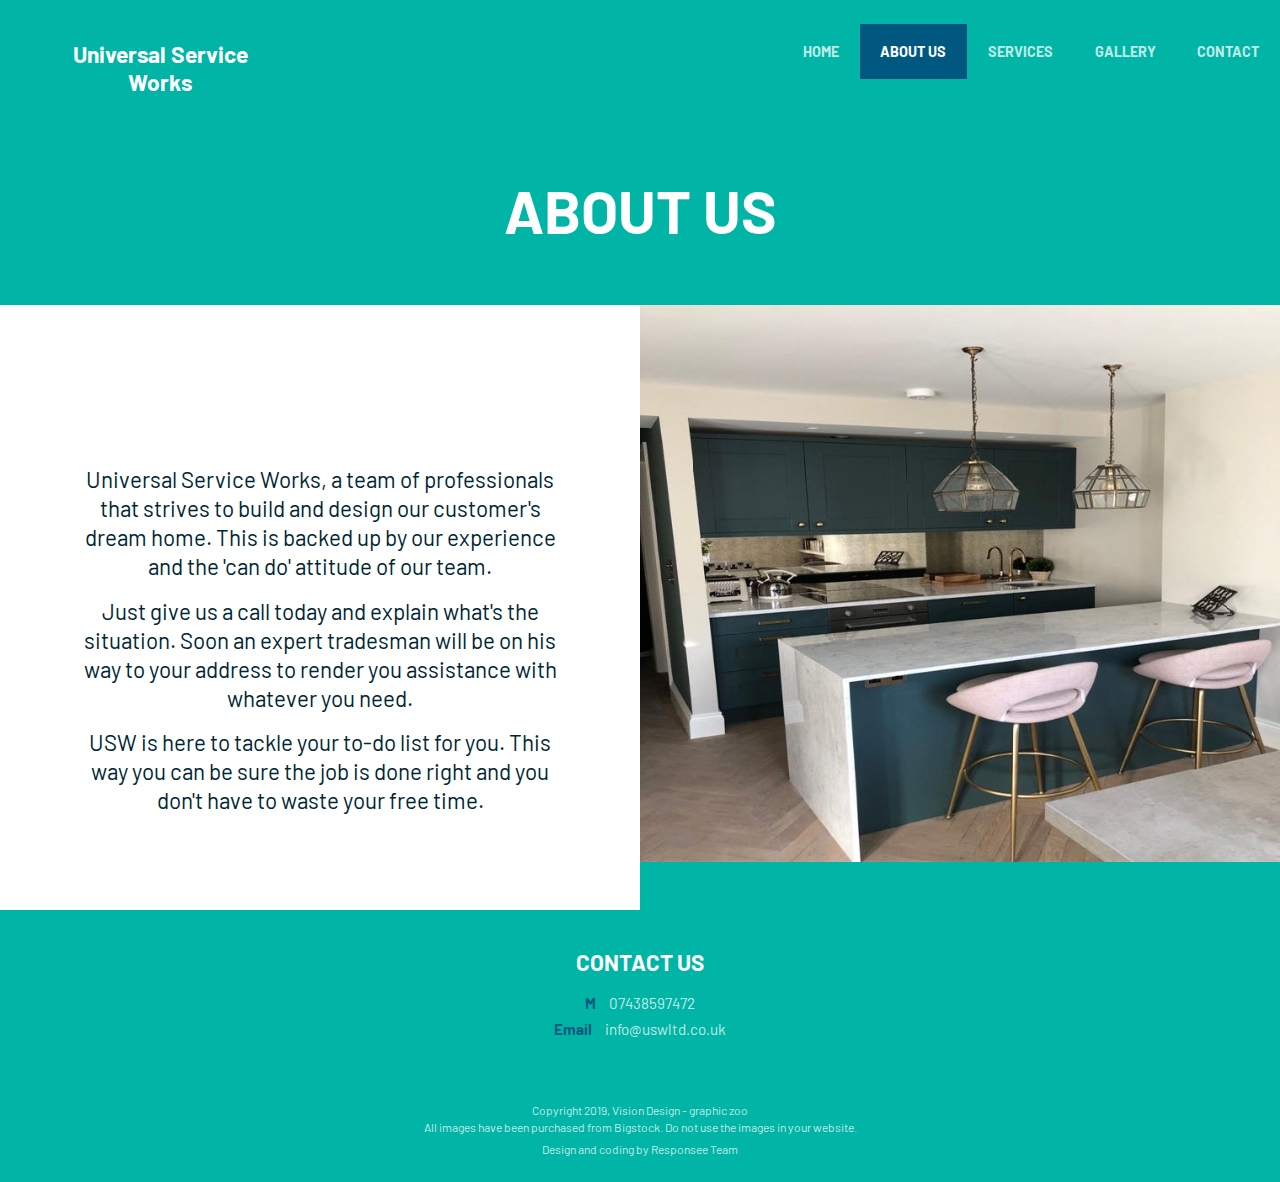
==== commit 987873fc: "deleted few files" ====
--- a/about-us.html
+++ b/about-us.html
@@ -30,7 +30,7 @@
     "text-white", "text-red", "text-orange", "text-blue", "text-aqua", "text-primary"
     -->
 
-   <body class="size-1520 primary-color-red background-dark">
+   <body class="size-1520 primary-color-blue background-aqua">
       <!-- PREMIUM FEATURES BUTTON
     	<a target="_blank" class="hide-s" href="../template/bricker-premium-responsive-business-template/" style="position:fixed;top:120px;right:-14px;z-index:10;"><img src="img/premium-features.png" alt=""></a> -->
       <!-- HEADER -->
@@ -67,17 +67,31 @@
   
         
         <!-- SECTION 1 -->
-        <section class="grid">        
+        <section class="grid" id="laptop">        
           <div class="l-6 background-white text-center padding-3x ">
-            <h2 class="text-dark" id="about">Universal Service Works, a team of professionals that strives to build and design our customer's dream home. This is backed up by our experience and the 'can do' attitude of our team.</h2>
-            <h2 class="text-dark">Just give us a call today and explain what's the situation. Soon an expert tradesman will be on his way to your address to render you assistance with whatever you need.</h2>
-            <h2 class="text-dark">USW is here to tackle your to-do list for you. This way you can be sure the job is done right and you don't have to waste your free time.</h2>
+            <h2 class="text-dark small" id="about">Universal Service Works, a team of professionals that strives to build and design our customer's dream home. This is backed up by our experience and the 'can do' attitude of our team.</h2>
+            <h2 class="text-dark small">Just give us a call today and explain what's the situation. Soon an expert tradesman will be on his way to your address to render you assistance with whatever you need.</h2>
+            <h2 class="text-dark small">USW is here to tackle your to-do list for you. This way you can be sure the job is done right and you don't have to waste your free time.</h2>
            
           </div>
           
           <!-- Image-->
-          <img class="l-6 hide-s hide-m" src="img/img-07.jpg">
+          <img class="l-6 " src="img/img-07.jpg">
         </section>
+      <!-- mobile -->
+        <section class="grid" id="mobiletablet"> 
+    
+          <div class="l-12 background-white text-center padding-3x ">
+            <h2 class="text-dark small" id="about">Universal Service Works, a team of professionals that strives to build and design our customer's dream home. This is backed up by our experience and the 'can do' attitude of our team.</h2>
+            <h2 class="text-dark small">Just give us a call today and explain what's the situation. Soon an expert tradesman will be on his way to your address to render you assistance with whatever you need.</h2>
+            <h2 class="text-dark small">USW is here to tackle your to-do list for you. This way you can be sure the job is done right and you don't have to waste your free time.</h2>
+           
+          </div>
+          <img class="l-12 " src="img/img-07.jpg">
+          <!-- Image-->
+         
+        </section>          
+
         
         <!-- SECTION 2
         <section class="grid margin margin-bottom padding-2x background-primary">
@@ -160,11 +174,10 @@
            <img class="full-img" src="img/map.svg" alt=""/>
         </div>
         -->
-        <div class="s-12 padding-2x margin-bottom background-dark text-center">
+        <div class="s-12 padding-2x margin-bottom background-aqua text-center">
            <h2 class="text-strong text-uppercase">Contact Us</h2>
-           <p><b class="text-primary margin-right-10">P</b> 0800 4521 800 50</p>
-           <p><b class="text-primary margin-right-10">M</b> <a class="text-primary-hover" href="mailto:contact@sampledomain.com">contact@sampledomain.com</a></p>
-           <p><b class="text-primary margin-right-10">M</b> <a class="text-primary-hover" href="mailto:office@sampledomain.com">office@sampledomain.com</a></p>
+           <p><b class="text-primary margin-right-10">M</b> 07438597472</p>
+           <p><b class="text-primary margin-right-10">Email</b> <a class="text-primary-hover" href="mailto:contact@sampledomain.com">info@uswltd.co.uk</a></p>
         </div>
         
         <!-- Footer - bottom -->
--- a/css/custom.css
+++ b/css/custom.css
@@ -10,4 +10,52 @@
 
 #about {
     padding-top: 5rem !important ;
-}+}
+
+#mobiletablet {
+    display: none ;
+}
+
+@media only screen and (max-width: 470px) {
+  #who {
+    margin-bottom: 0.5rem !important;
+  }
+
+    
+}
+
+@media only screen and (max-width: 770px) {
+  #who {
+    margin-bottom: 0.3rem !important;
+  }
+ #tableth5 {
+    font-size: 1rem !important;
+  }
+ #about {
+    padding-top: 0rem !important ;
+}
+    .small {
+        font-size: 0.9rem !important ;
+    }    
+ #laptop {
+    display: none;
+  }
+ #mobiletablet {
+    display:block ;
+}
+}
+
+@media only screen and (max-width: 1030px) {
+  #who {
+    margin-bottom: 1.5rem !important;
+  }
+ #tableth5 {
+    font-size: 1rem !important;
+  }
+ #about {
+    padding-top: 1px !important ;
+}
+    .small {
+        font-size: 1rem !important ;
+    }    
+}
